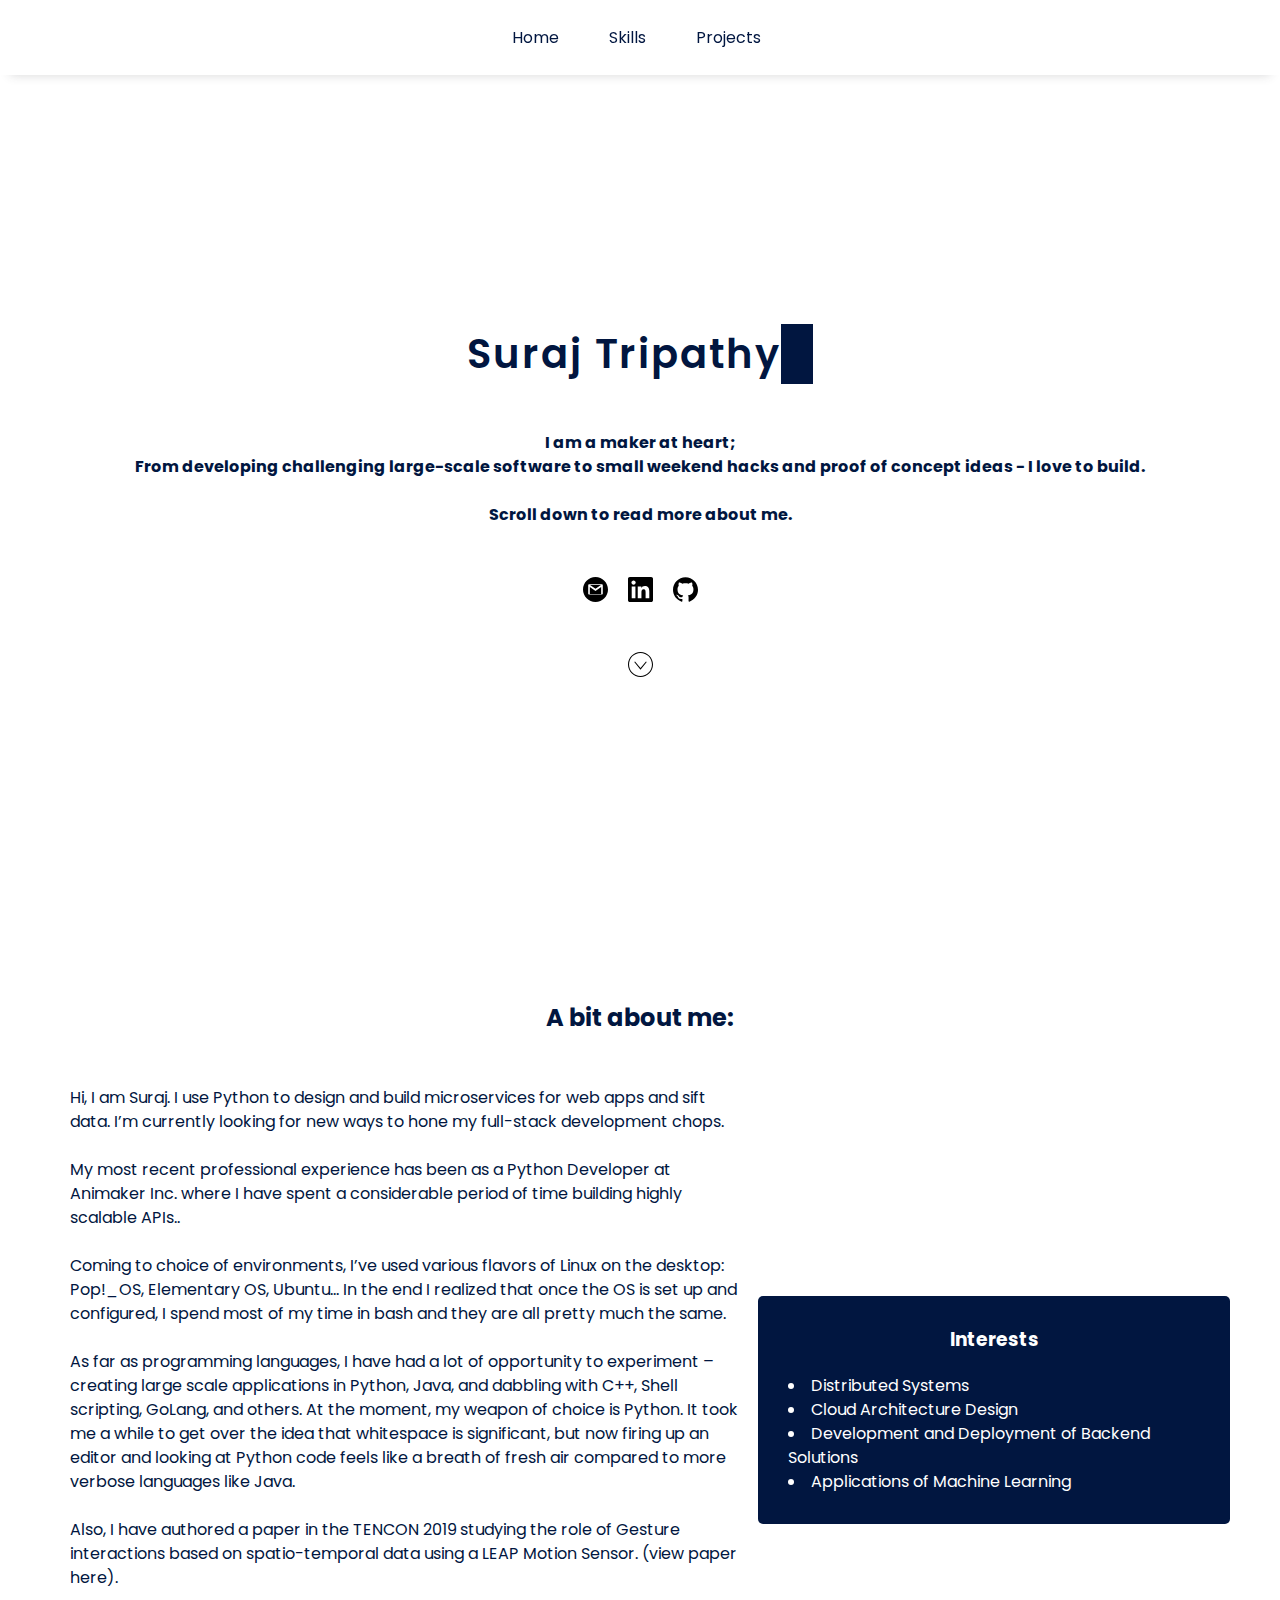
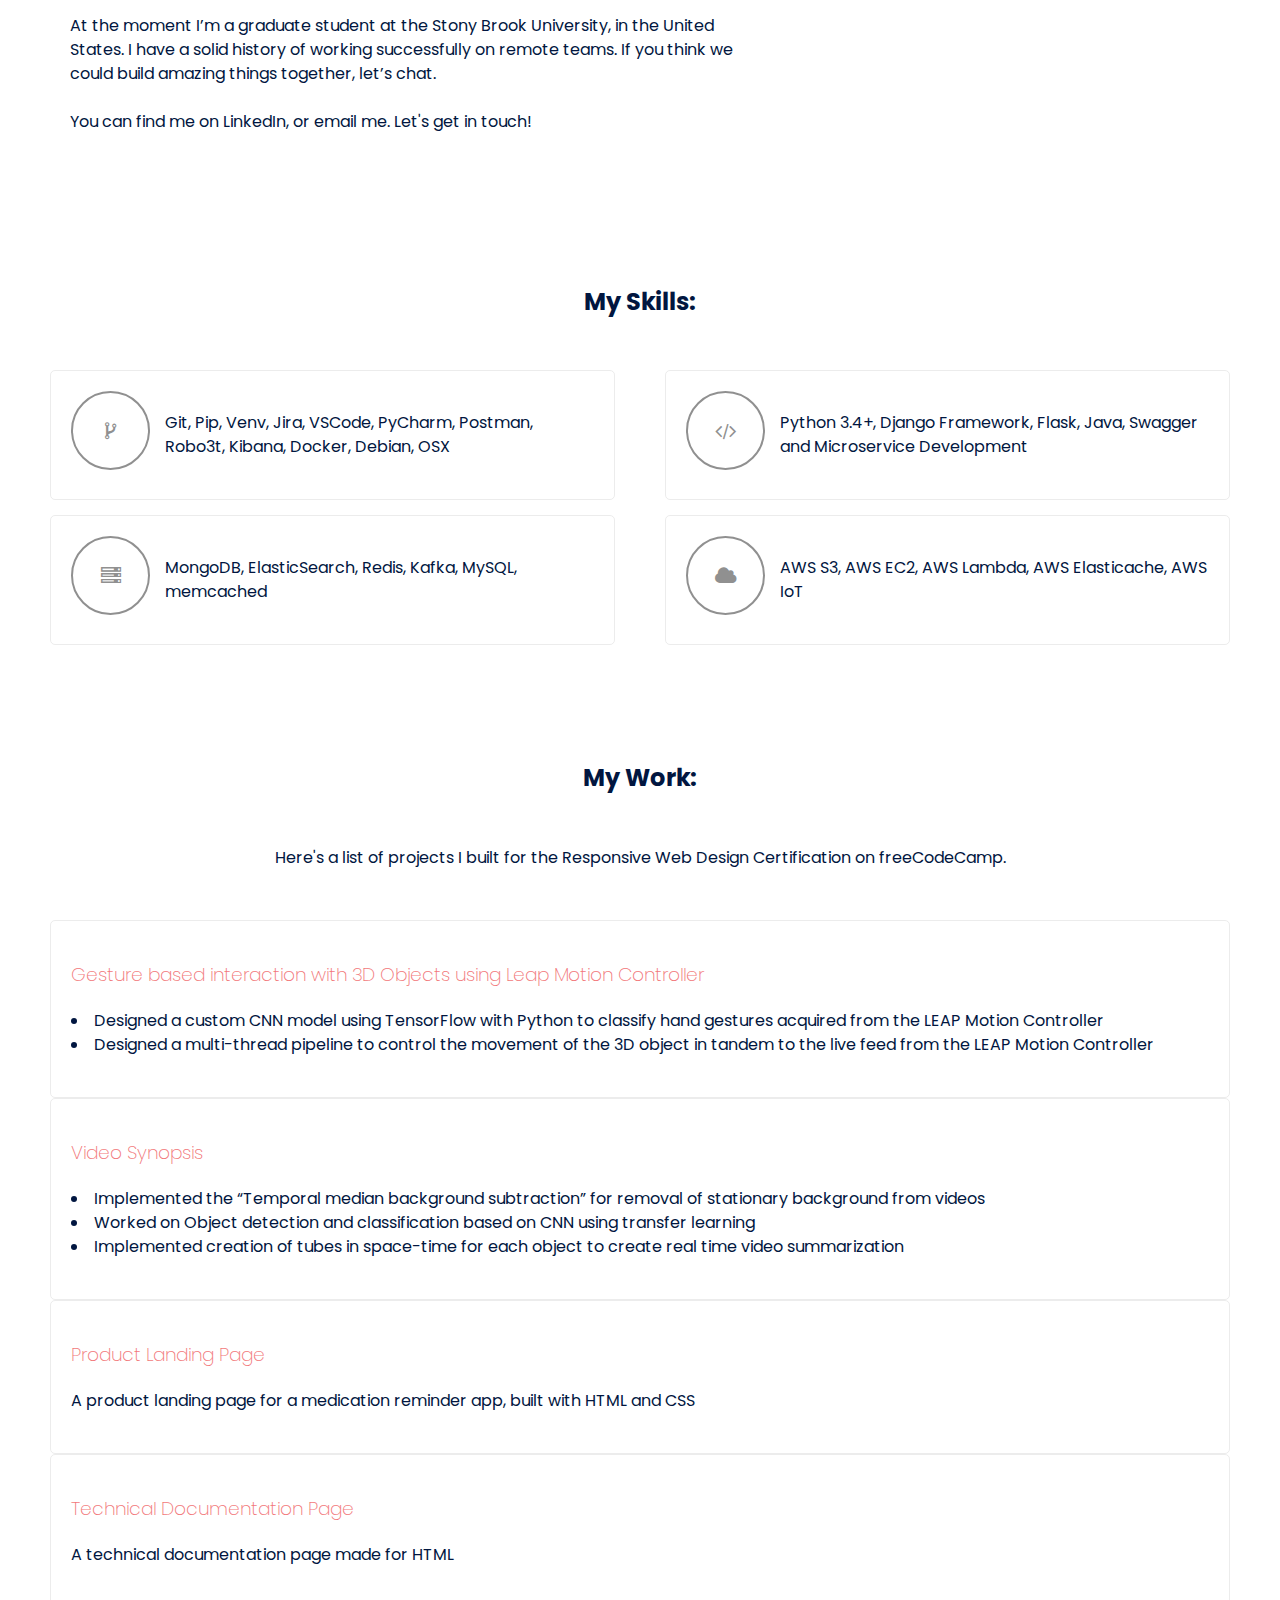
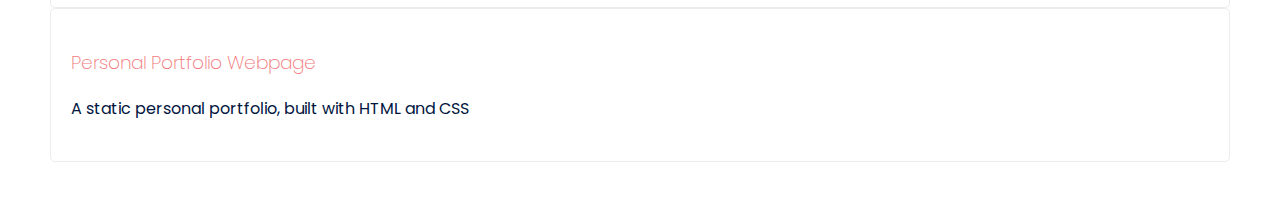
==== index.html @ 7f8b27ee "added content" ====
<!DOCTYPE html>
<html lang="en">
  
<head>
  <link rel="stylesheet" type="text/css" href="style.css">
  <link href="https://fonts.googleapis.com/css2?family=Poppins:wght@400;600&display=swap" rel="stylesheet">
  <link href="https://maxcdn.bootstrapcdn.com/font-awesome/4.7.0/css/font-awesome.min.css" rel="stylesheet" />
  <meta name="viewport" content="width=device-width, initial-scale=1">
  <meta name="description" content="A personal portfolio webpage created by Suraj Tripathy">
  <title>Suraj Tripathy</title>
</head>

<body>

<nav id="navbar" class="nav">
    <li>
      <a href="#welcome-section">
        <span class="code">&lt;</span>
        Home
        <span class="code">&#47;&gt;</span>
      </a>
    </li>
    <li>
      <a href="#skills">
        <span class="code">&lt;</span>
        Skills
        <span class="code">&#47;&gt;</span>
      </a>
    </li>
    <li>
      <a href="#projects">
        <span class="code">&lt;</span>
        Projects
        <span class="code">&#47;&gt;</span>
      </a>
    </li>

</nav>

<section id="welcome-section">
  <div>
    <div class="typewriter">
      <h1><a href="#">Suraj Tripathy</a></h1>
    </div>
    <div style="text-align: center;">
      <h4>I am a maker at heart;</h4> 
      <h4>From developing challenging large-scale software to small weekend hacks and proof of concept ideas - I love to build.</h4>
      <br>
      <h4>Scroll down to read more about me.</h4>
    </div>
    <div class="contact-links">
      <a href="mailto:​suraj.tripathy007@gmail.com" target="_blank" class="contact-details">
        <img src="images/iconmonstr-gmail-4.svg" alt="linkedin logo" class="contact-icon">
      </a>
      <a href="https://www.linkedin.com/in/suraj-tripathy/" target="_blank" class="contact-details">
        <img src="images/linkedin.svg" alt="linkedin logo" class="contact-icon">
      </a>
      <a href="https://github.com/surajtripathy" target="_blank" class="contact-details">
        <img src="images/github.svg" alt="github logo" class="contact-icon">
      </a>
    </div>
    <div class="contact-links"> 
      <a href="#about">
        <img src="images/iconmonstr-angel-down-circle-thin.svg" alt="github logo" class="contact-icon">
      </a>
    </div>
  </div>
</section>

<section id="about">
  <h2>A bit about me:</h2>
  <div id="about-container">
    <div id="my-story">
      <p>Hi, I am Suraj. I use Python to design and build microservices for web apps and sift data. I’m currently looking for new ways to hone my full-stack development chops.</p>
      <br>
      <p>My most recent professional experience has been as a Python Developer at Animaker Inc. where I have spent a considerable period of time building highly scalable APIs..</p>
      <br>
      <p>Coming to choice of environments, I’ve used various flavors of Linux on the desktop: Pop!_OS, Elementary OS, Ubuntu… In the end I realized that once the OS is set up and configured, I spend most of my time in bash and they are all pretty much the same. </p>
      <br>
      <p>As far as programming languages, I have had a lot of opportunity to experiment – creating large scale applications in Python, Java, and dabbling with C++, Shell scripting, GoLang, and others. At the moment, my weapon of choice is Python. It took me a while to get over the idea that whitespace is significant, but now firing up an editor and looking at Python code feels like a breath of fresh air compared to more verbose languages like Java.</p>
      <br>
      <p>Also, I have authored a paper in the TENCON 2019 studying the role of Gesture interactions based on spatio-temporal data using a LEAP Motion Sensor. <a href=https://ieeexplore.ieee.org/document/8929637 onmouseover="this.style.textDecoration='underline';" 
        onmouseout="this.style.textDecoration='none';">(view paper here)</a>.</p>
      <br>
      <p>At the moment I’m a graduate student at the Stony Brook University, in the United States. I have a solid history of working successfully on remote teams. If you think we could build amazing things together, let’s chat.</p>
      <br>
      <p>You can find me on <a href="https://www.linkedin.com/in/suraj-tripathy/" onmouseover="this.style.textDecoration='underline';" 
        onmouseout="this.style.textDecoration='none';">LinkedIn</a>, or <a href="https://www.linkedin.com/in/suraj-tripathy/" onmouseover="this.style.textDecoration='underline';" 
        onmouseout="this.style.textDecoration='none';">email me</a>.

        Let's get in touch!</p>
    </div>
    <div id="interests-list">
      <h3>Interests</h3>
      <ul>
        <li>Distributed Systems</li>
        <li>Cloud Architecture Design</li>
        <li>Development and Deployment of Backend Solutions</li>
        <li>Applications of Machine Learning</li>
      </ul>
    </div>
  </div>
</section>

<section id="skills">
  <h2>My Skills:</h2>
  <div>
    <div class="projects-grid">
      <div class="skill_card">
        <div class="sosial-links">
          <a href="#fakelink"><i class="fa fa-code-fork"></i></a>
        </div>
        <div class="desc">
          <p>Git, Pip, Venv, Jira, VSCode, PyCharm, Postman, Robo3t, Kibana, Docker, Debian, OSX</p>
        </div>
      </div>
      <div class="skill_card">
        <div class="sosial-links">
          <a href="#fakelink"><i class="fa fa-code"></i></a>
        </div>
        <div class="desc">
          <p>Python 3.4+, Django Framework, Flask, Java, Swagger and Microservice Development</p>
        </div>
      </div>
    </div>
    <div class="projects-grid">
      <div class="skill_card">
        <div class="sosial-links">
          <a href="#fakelink"><i class="fa fa-server"></i></a>
        </div>
        <div class="desc">
          <p>MongoDB, ElasticSearch, Redis, Kafka, MySQL, memcached</p>
        </div>
      </div>
      <div class="skill_card">
        <div class="sosial-links">
          <a href="#fakelink"><i class="fa fa-cloud"></i></a>
        </div>
        <div class="desc">
          <p>AWS S3, AWS EC2, AWS Lambda, AWS Elasticache, AWS IoT</p>
        </div>
      </div>
    </div>
  </div>
</section>

<section id="projects">
  <h2>My Work:</h2>
  <p>Here's a list of projects I built for the Responsive Web Design Certification on freeCodeCamp.</p>

  <div>
    <div class="card">
      <div class="desc">
        <h3 class="project-tile">
          <a href="#fakelink">Gesture based interaction with 3D Objects using Leap Motion Controller</a>
        </h3>
        <ul>
          <li>Designed a custom CNN model using TensorFlow with Python to classify hand gestures acquired from the LEAP Motion Controller
          </li>
          <li>Designed a multi-thread pipeline to control the movement of the 3D object in tandem to the live feed from the LEAP Motion Controller
          </li>
        </ul>
      </div>
    </div>

    <div class="card">
      <div class="desc">
        <h3 class="project-tile">
          <a href="fakelink">Video Synopsis</a>
        </h3>
        <ul>
          <li>Implemented the “Temporal median background subtraction” for removal of stationary background from videos</li>
          <li>Worked on Object detection and classification based on CNN using transfer learning</li>
          <li>Implemented creation of tubes in space-time for each object to create real time video summarization</li>
        </ul>
      </div>
    </div>

    <div class="card">
      <div class="desc">
        <h3 class="project-tile">
          <a href="https://github.com/sfoteini/responsive-web-design-freeCodeCamp/tree/master/product-landing-page">Product Landing Page</a>
        </h3>
        <p>A product landing page for a medication reminder app, built with HTML and CSS</p>
      </div>
    </div>

    <div class="card">
      <div class="desc">
        <h3 class="project-tile">
          <a href="https://github.com/sfoteini/responsive-web-design-freeCodeCamp/tree/master/technical-documentation-page">Technical Documentation Page</a>
        </h3>
        <p>A technical documentation page made for HTML</p>
      </div>
    </div>

    <div class="card">
      <div class="desc">
        <h3 class="project-tile">
          <a href="https://github.com/sfoteini/responsive-web-design-freeCodeCamp/tree/master/personal-portfolio">Personal Portfolio Webpage</a>
        </h3>
        <p>A static personal portfolio, built with HTML and CSS</p>
      </div>
    </div>

  </div>

</section>
</body>
</html>
---- style.css ----
* {
  margin: 0;
  padding: 0;
}

html {
  box-sizing: border-box;
  font-size: 10px;
}

body {
  font-size: 1.6rem;
  line-height: 1.5;
  font-family: Poppins;
  color: #011640;
  overflow-x: hidden;
}

h1 {
  font-size: 7rem;
  font-weight: 600;
  margin: 8rem 0 2rem 0;
}

@media (max-width: 650px){
  h1 {
    font-size: 5rem;
  }
}

h2 {
  margin-bottom: 5rem;
}

li {
  list-style: none;
}

a {
  color: #011640;
  text-decoration: none;
}

img {
  max-width: 100%;
  height: auto;
  display: block;
}

/* Navigation */

.nav {
  display: flex;
  justify-content: center;
  align-items: center;
  position: fixed;
  top: 0;
  width: 100%;
  min-height: 75px;
  background-color: #fff;
  box-shadow: 0 1rem 1rem -1rem rgba(55, 56, 58, 0.2);
  z-index: 10;
}

nav > ul {
  display: flex;
  flex-direction: row;
  justify-content: space-around;
}

nav li {
  padding: 0px 0.8rem;
}

nav .code {
  color: white;
  transition: color 0.3s ease-out;
}

nav a:hover .code {
  color: #F2797B;
}

/* Welcome section */

#welcome-section {
  margin: 0;
  display: flex;
  flex-direction: row;
  justify-content: space-around;
  align-items: center;
  height: 100vh;
}

@media (max-width: 1000px) {
  #welcome-section {
    text-align: center;
    margin-top: 10rem;
    display: flex;
    flex-direction: column;
    justify-content: center;
    align-items: center;
  }
}

.welcome-img  {
  margin-top: 8rem;
  width: 580px;
  height: auto;
}

#mobile-only {
  display: none;
}

@media (max-width: 850px){
  #desktop-only {
    display: none;
  }
  
  #mobile-only {
    display: initial;
    width: 450px;
    height: auto;
  }
}

#subheading {
  font-size: 5rem;
  font-weight: 600;
  margin: 2rem 0;
}

#subheading span {
  color: #F2797B;
}

@media (max-width: 650px){
  #subheading {
    font-size: 4rem;
  }
}

/* About section */

#about {
  padding: 10rem 5rem 5rem 5rem;
}

#about h2 {
  text-align: center;
}

#about-container {
  display: flex;
  flex-direction: row;
  justify-content: space-around;
  align-items: center;
}

@media (max-width: 850px) {
  #about-container {
    width: 100%;
    display: flex;
    flex-direction: column;
    align-items: center;
    text-align: center;
  }
}

#my-story {
  width: 60%;
  padding: 0 2rem;
}

#interests-list {
  background-color: #011640;
  color: #fff;
  padding: 3rem;
  border-radius: 5px;
}

@media (max-width: 850px) {
  #my-story {
    width: 100%;
    margin-bottom: 5rem;
  }
  
  #interests-list {
    margin: auto;
  }
}

#interests-list > h3 {
  text-align: center;
  padding-bottom: 2rem;
}

/* Projects section */

#projects {
  padding: 10rem 5rem 5rem 5rem;
  text-align: center;
}

#projects > p {
  margin-bottom: 5rem;
}

.projects-grid {
  display: grid;
  grid-template-columns: repeat(auto-fit, minmax(350px, 1fr));
  grid-gap: 5rem;
  margin: 1.5rem auto;
}

@media (max-width: 400px) {
  .projects-grid {
    grid-template-columns: 1fr;
    margin: 0 auto;
  }
}

#skills {
  padding: 10rem 5rem 0rem 5rem;
  text-align: center;
}

#skills > p {
  margin-bottom: 5rem;
}

.skills-grid {
  display: grid;
  grid-template-columns: repeat(auto-fit, minmax(350px, 1fr));
  grid-gap: 5rem;
  margin: 1.5rem auto;
}

@media (max-width: 400px) {
  .skills-grid {
    grid-template-columns: 1fr;
    margin: 0 auto;
  }
}


.card {
  position: relative;
  padding-bottom: 2rem;
  border: 1px solid rgba(217, 217, 217, 0.5);
  border-radius: 5px;
}

.card:hover {
  box-shadow: 0 0 2rem -0.7rem #D9D9D9;
  border: 1px solid #D9D9D9;
}

.skill_card {
  position: relative;
  padding-top: 2rem;
  padding-bottom: 2rem;
  padding-left: 2rem;
  border: 1px solid rgba(217, 217, 217, 0.5);
  border-radius: 5px;
}

.skill_card:hover {
  box-shadow: 0 0 2rem -0.7rem #D9D9D9;
  border: 1px solid #D9D9D9;
}

.desc {
  padding: 2rem;
  text-align: left;
}

.project-tile {
  margin: 2rem 0 2rem 0;
}

.project-tile > a {
  color: #F2797B;
  font-weight: 200;
}

/* Contact section */

#contact {
  margin-top: 3rem;
  padding: 10rem 5rem;
  text-align: center;
  background-color: #011640;
  color: #fff;
}

.contact-icon {
  width: 2.5rem;
  padding: 0;
  
}

.contact-links {
  display: flex;
  justify-content: center;
  width: 100%;
  margin-top: 4rem;
  flex-wrap: wrap;
}

.contact-details {
  display: flex;
  flex-direction: row;
  align-items: center;
  justify-content: center;
  color: #011640;
  padding: 1rem;
}


.contact-details:hover .contact-icon {
  filter: invert(83%) sepia(39%) saturate(6798%) hue-rotate(308deg) brightness(92%) contrast(107%);
}

.contact-details:hover {
  color: #F2797B;
}

/* Footer */

footer {
  text-align: center;
  padding: 2rem 0;
  background-color: #011640;
  color: #fff;
}

.heart::before {
  content: '\2665';
  color: #F2797B;
  font-size: 1.6rem;
}

footer .code {
  color: #F2797B;
}

/* Text Selection Color */


::-moz-selection { /* Code for Firefox */
  color: #fff;
  background: #02A1A3;
}

::selection {
  color: #fff;
  background: #02A1A3;
}

/* Name Typewriter Animation */

.typewriter {
  display: block;
  width: max-content;
  text-align: center;
  align-items: center;
  margin: auto;
  padding: 20px 0;
}

.typewriter h1 {
  display: inline-block;
  overflow: hidden;
  letter-spacing: 2px;
  white-space: nowrap;
  font-size: 2.5em;
  border-right: 0.8em solid;
  box-sizing: border-box;
  animation: typing 2s steps(16, end), blink 1s step-end infinite;
}

.typewriter h1 a {
  text-decoration: none;
}

@keyframes typing {
  from {
      width: 0%;
  }
  to {
      width: 100%;
  }
}

@keyframes blink {
  from, to {
      border-color: rgba(0, 0, 0, 0.596);
  }
  50% {
      border-color: transparent;
  }
}

.sosial-links a{
  text-align:center;
	float: left;
	width: 75px;
	height: 75px;
	border: 2px solid #909090;
	border-radius: 100%;
	margin-right: 15px; /*space between*/
    display: flex;
    align-items: flex-start;
    transition: all 0.4s;
    -webkit-transition: all 0.4s;
} 
.sosial-links a i{
	font-size: 20px;
    align-self:center;
	color: #909090;
    transition: all 0.4s;
    -webkit-transition: all 0.4s;
    margin: 0 auto;
}
.sosial-links a i::before{
  display:inline-block;
  text-decoration:none;
}
.sosial-links a:hover{
  background: rgba(0,0,0,0.2);
}
.sosial-links a:hover i{
  color:#3498db;
}

ul >li {
  display: list-item;          /* This has to be "list-item"                                               */
  list-style-type: disc;       /* See https://developer.mozilla.org/en-US/docs/Web/CSS/list-style-type     */
  list-style-position: inside; /* See https://developer.mozilla.org/en-US/docs/Web/CSS/list-style-position */
}
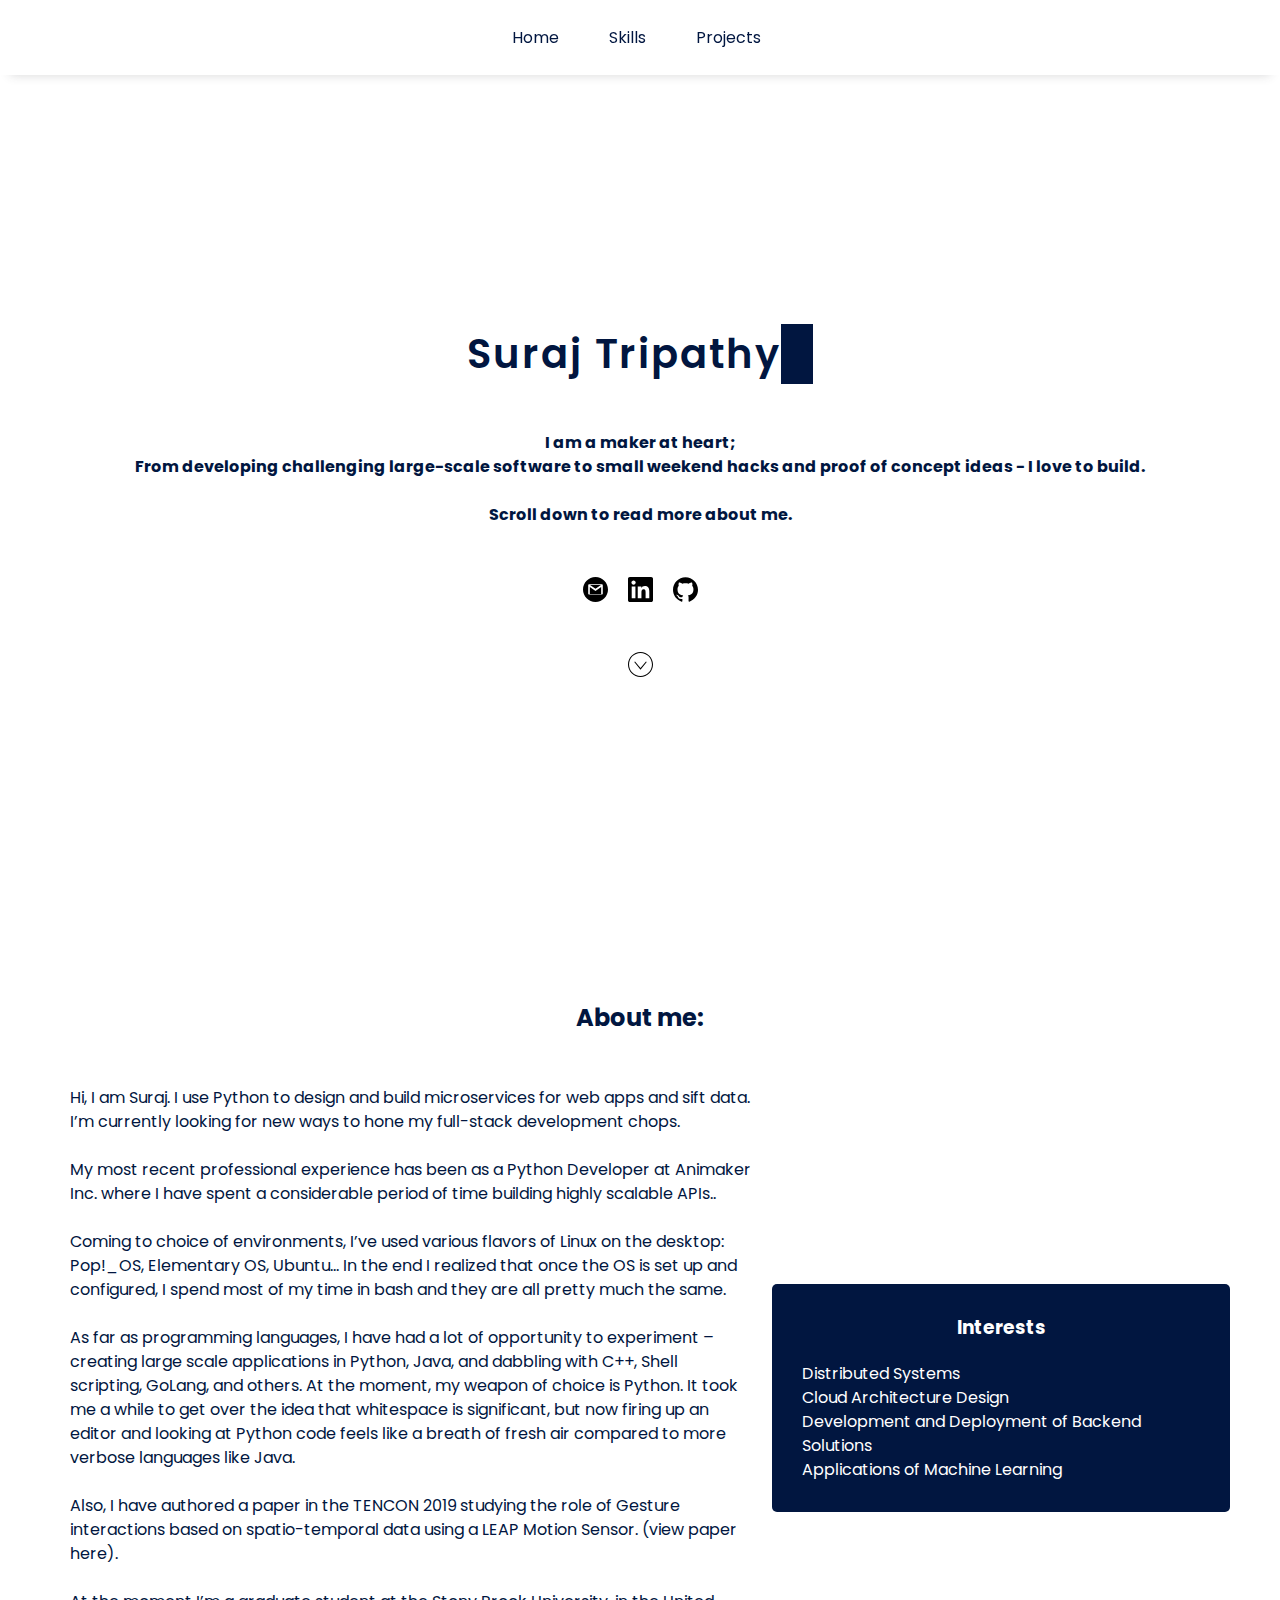
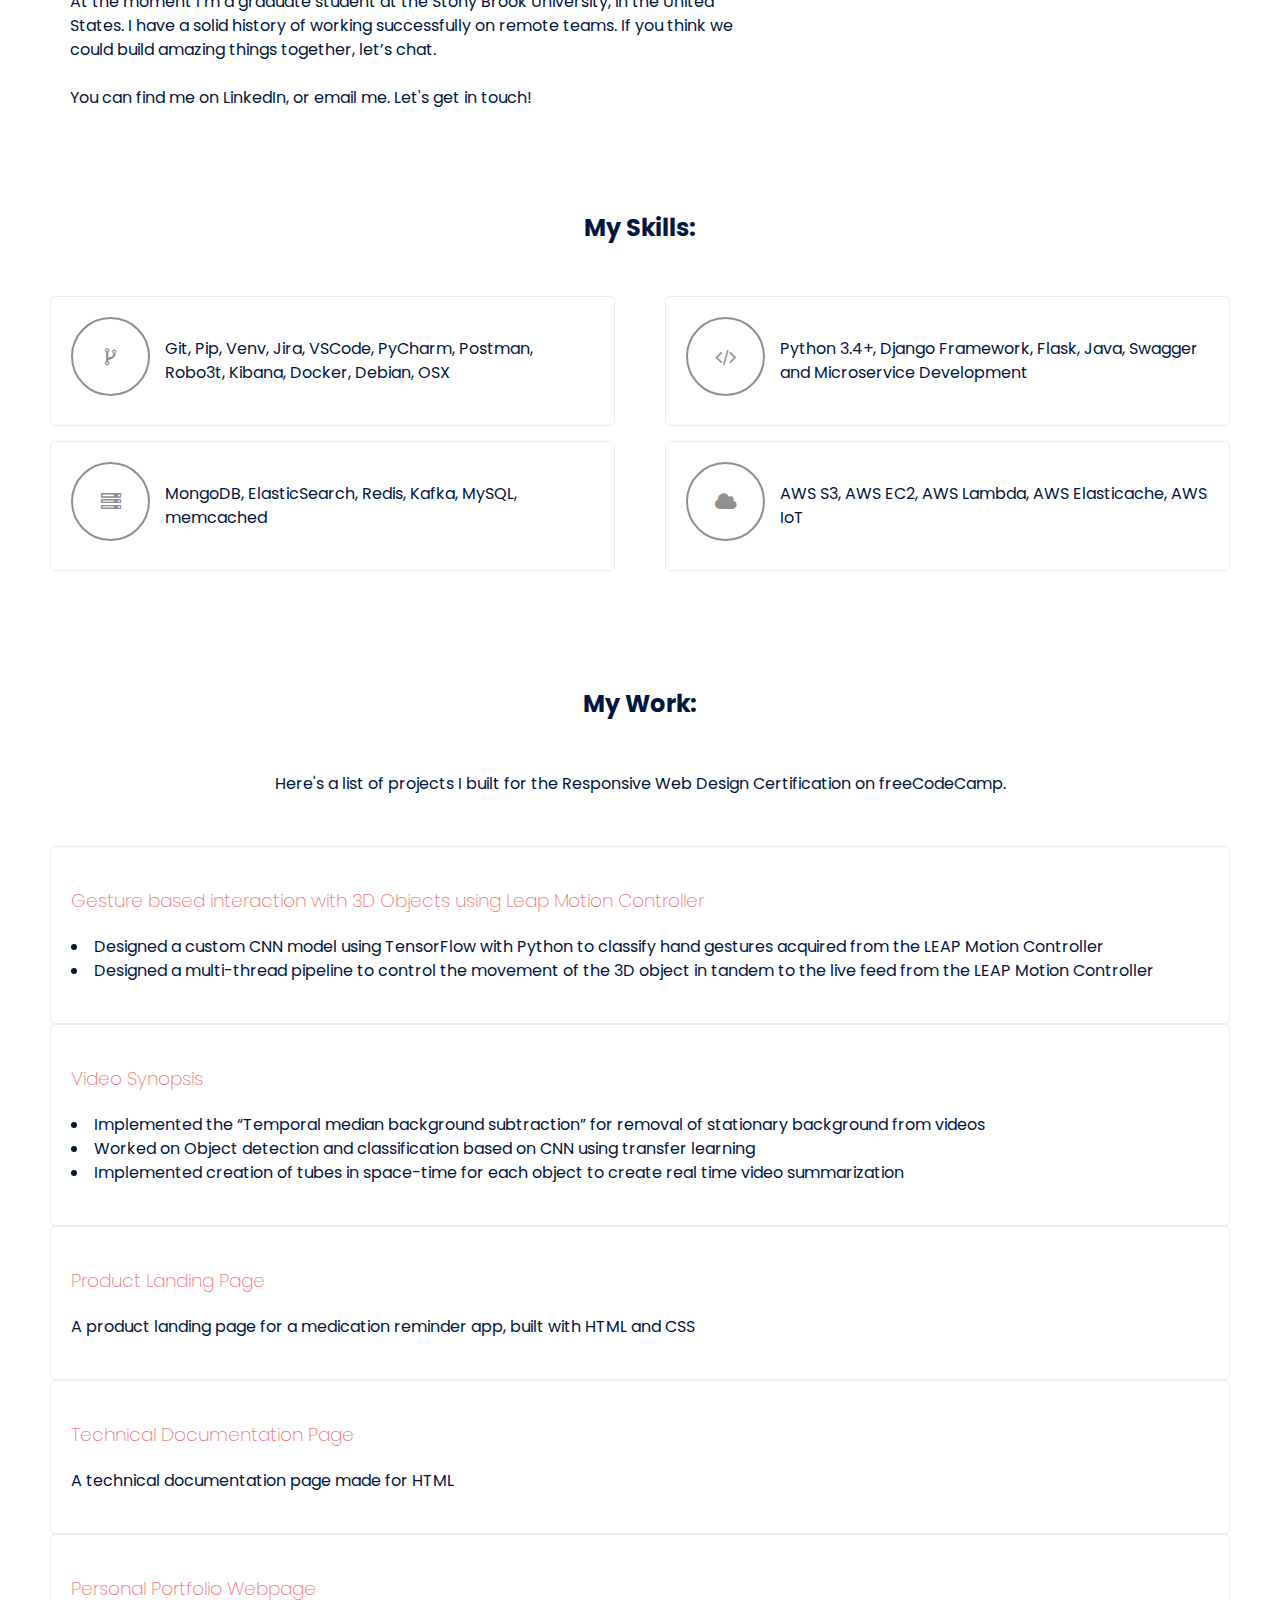
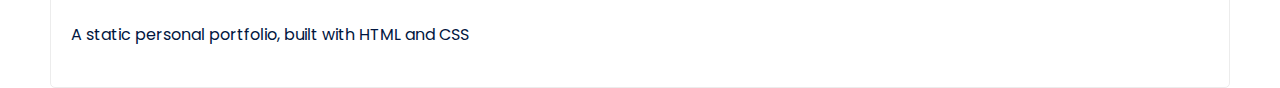
==== commit 2f44c5cd: "added content" ====
--- a/index.html
+++ b/index.html
@@ -68,7 +68,7 @@
 </section>
 
 <section id="about">
-  <h2>A bit about me:</h2>
+  <h2>About me:</h2>
   <div id="about-container">
     <div id="my-story">
       <p>Hi, I am Suraj. I use Python to design and build microservices for web apps and sift data. I’m currently looking for new ways to hone my full-stack development chops.</p>
@@ -92,12 +92,10 @@
     </div>
     <div id="interests-list">
       <h3>Interests</h3>
-      <ul>
         <li>Distributed Systems</li>
         <li>Cloud Architecture Design</li>
         <li>Development and Deployment of Backend Solutions</li>
         <li>Applications of Machine Learning</li>
-      </ul>
     </div>
   </div>
 </section>
@@ -179,7 +177,7 @@
     <div class="card">
       <div class="desc">
         <h3 class="project-tile">
-          <a href="https://github.com/sfoteini/responsive-web-design-freeCodeCamp/tree/master/product-landing-page">Product Landing Page</a>
+          <a href="fakelink">Product Landing Page</a>
         </h3>
         <p>A product landing page for a medication reminder app, built with HTML and CSS</p>
       </div>
@@ -188,7 +186,7 @@
     <div class="card">
       <div class="desc">
         <h3 class="project-tile">
-          <a href="https://github.com/sfoteini/responsive-web-design-freeCodeCamp/tree/master/technical-documentation-page">Technical Documentation Page</a>
+          <a href="fakelink">Technical Documentation Page</a>
         </h3>
         <p>A technical documentation page made for HTML</p>
       </div>
@@ -197,14 +195,12 @@
     <div class="card">
       <div class="desc">
         <h3 class="project-tile">
-          <a href="https://github.com/sfoteini/responsive-web-design-freeCodeCamp/tree/master/personal-portfolio">Personal Portfolio Webpage</a>
+          <a href="fakelink">Personal Portfolio Webpage</a>
         </h3>
         <p>A static personal portfolio, built with HTML and CSS</p>
       </div>
     </div>
-
-  </div>
-
+  </div>
 </section>
 </body>
 </html>--- a/style.css
+++ b/style.css
@@ -144,7 +144,7 @@
 /* About section */
 
 #about {
-  padding: 10rem 5rem 5rem 5rem;
+  padding: 10rem 5rem 0rem 5rem;
 }
 
 #about h2 {
@@ -199,7 +199,7 @@
 /* Projects section */
 
 #projects {
-  padding: 10rem 5rem 5rem 5rem;
+  padding: 10rem 5rem 0rem 5rem;
   text-align: center;
 }
 
@@ -436,7 +436,7 @@
 }
 
 ul >li {
-  display: list-item;          /* This has to be "list-item"                                               */
-  list-style-type: disc;       /* See https://developer.mozilla.org/en-US/docs/Web/CSS/list-style-type     */
-  list-style-position: inside; /* See https://developer.mozilla.org/en-US/docs/Web/CSS/list-style-position */
-}+  display: list-item;
+  list-style-type: disc;
+  list-style-position: inside;
+}
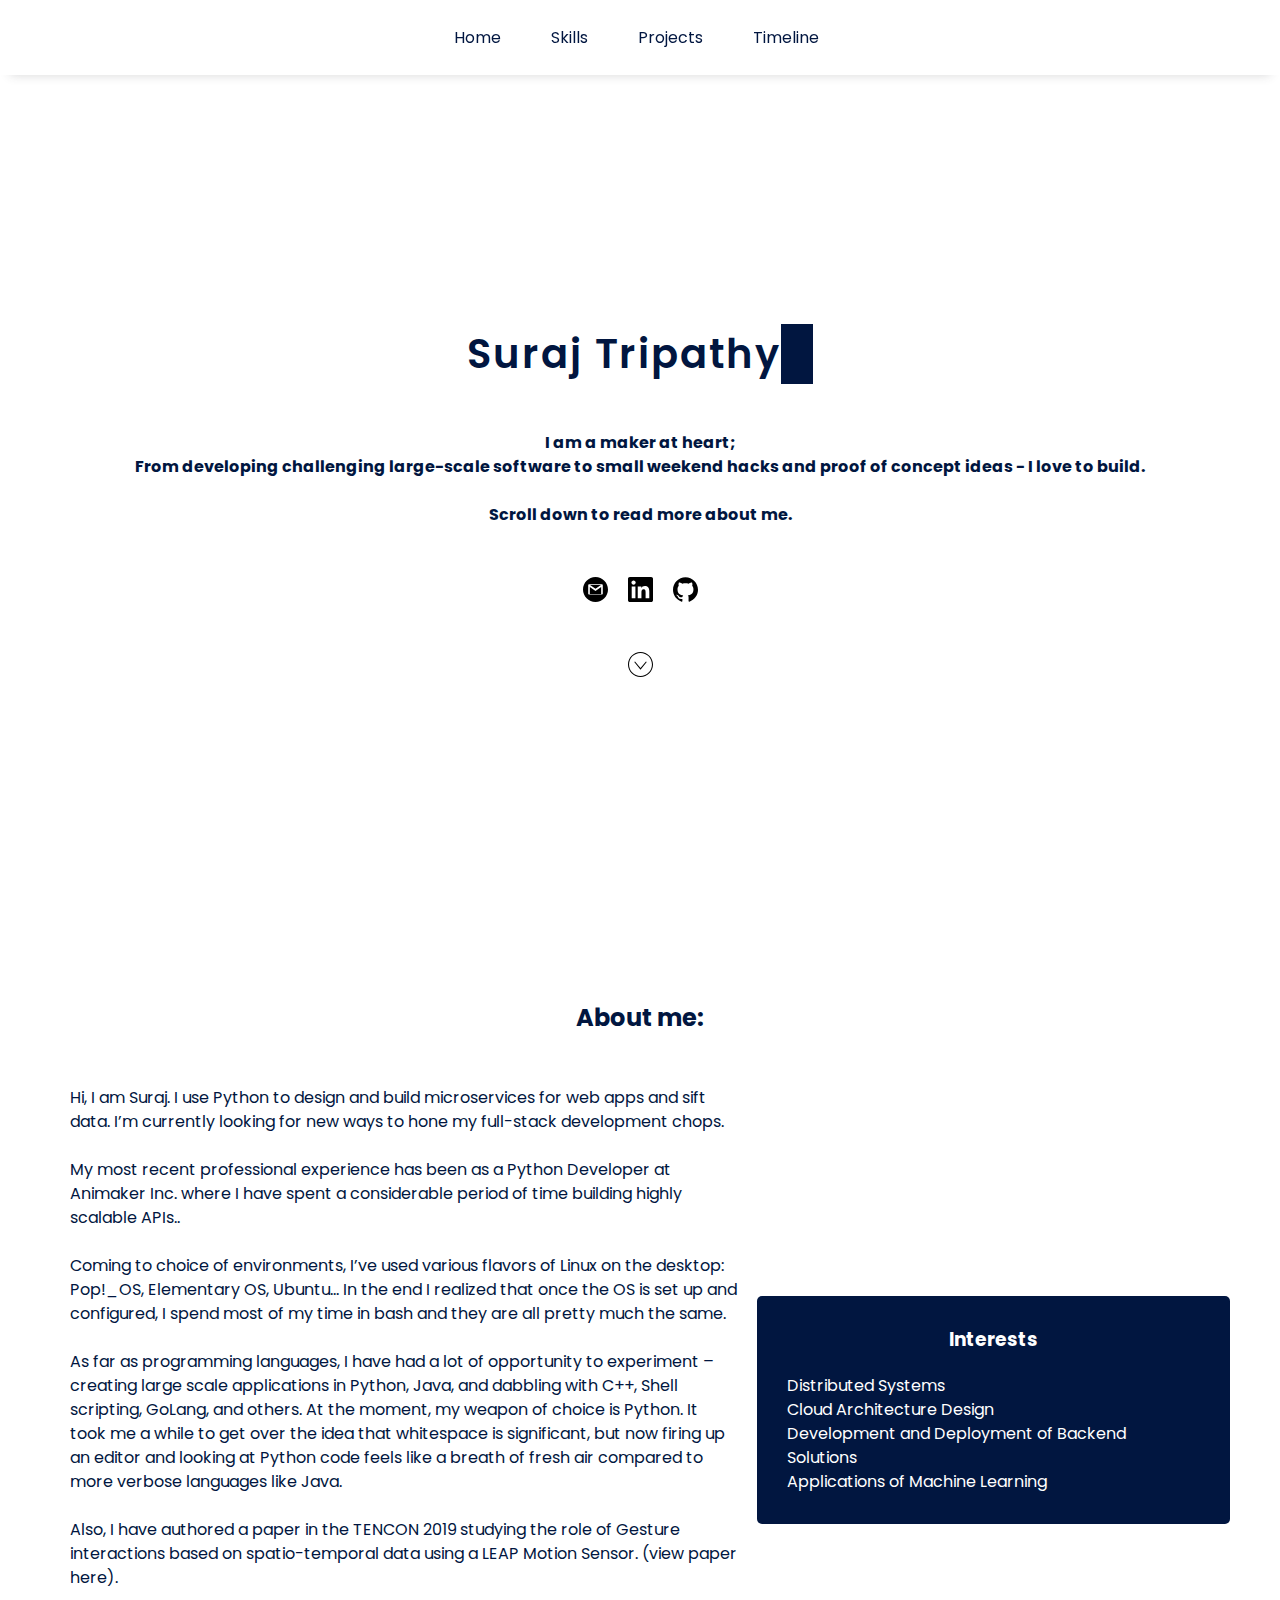
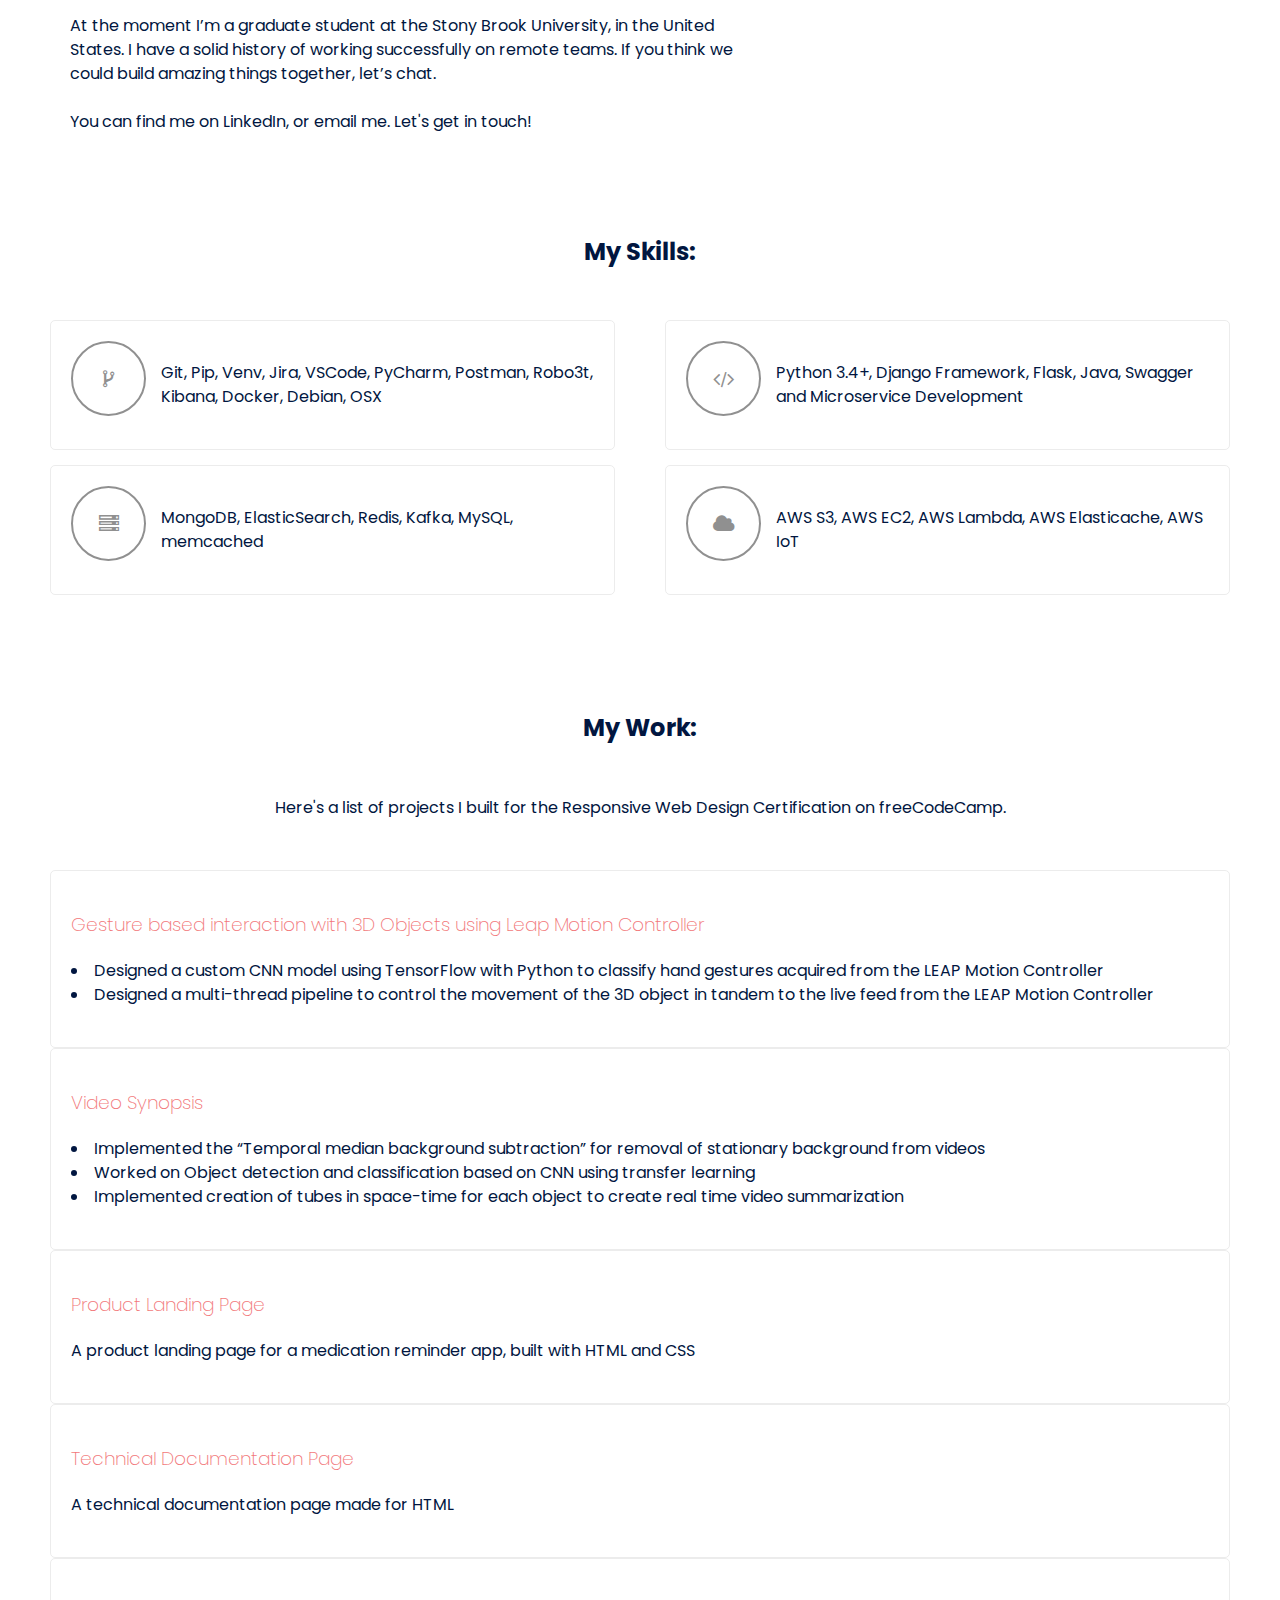
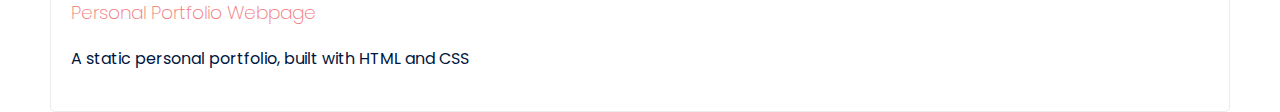
==== commit efeb73cc: "added timeline" ====
--- a/index.html
+++ b/index.html
@@ -34,7 +34,13 @@
         <span class="code">&#47;&gt;</span>
       </a>
     </li>
-
+    <li>
+      <a href="timeline.html#timeline">
+        <span class="code">&lt;</span>
+        Timeline
+        <span class="code">&#47;&gt;</span>
+      </a>
+    </li>
 </nav>
 
 <section id="welcome-section">
@@ -202,5 +208,9 @@
     </div>
   </div>
 </section>
+
+
+
+
 </body>
 </html>--- a/style.css
+++ b/style.css
@@ -440,3 +440,132 @@
   list-style-type: disc;
   list-style-position: inside;
 }
+
+
+ * {
+  box-sizing: border-box;
+}
+
+ .timeline {
+  position: relative;
+  max-width: 1200px;
+  margin: 0 auto;
+}
+
+/* The actual timeline (the vertical ruler) */
+.timeline::after {
+  content: '';
+  position: absolute;
+  width: 6px;
+  background-color: #909090;
+  top: 0;
+  bottom: 0;
+  left: 50%;
+  margin-left: -3px;
+}
+
+/* Container around content */
+.container {
+  padding: 10px 50px;
+  position: relative;
+  background-color: inherit;
+  width: 50%;
+}
+
+/* The circles on the timeline */
+.container::after {
+  content: '';
+  position: absolute;
+  width: 25px;
+  height: 25px;
+  right: -17px;
+  background-color: #61D4E8;
+  border: 4px solid #2DA1E7;
+  top: 15px;
+  border-radius: 50%;
+  z-index: 1;
+}
+
+/* Place the container to the left */
+.left {
+  left: 0;
+}
+
+/* Place the container to the right */
+.right {
+  left: 50%;
+}
+
+/* Add arrows to the left container (pointing right) */
+.left::before {
+  content: " ";
+  height: 0;
+  position: absolute;
+  top: 22px;
+  width: 0;
+  z-index: 1;
+  right: 30px;
+  border: medium solid #909090;
+  border-width: 10px 0 10px 10px;
+  border-color: transparent transparent transparent #909090;
+}
+
+/* Add arrows to the right container (pointing left) */
+.right::before {
+  content: " ";
+  height: 0;
+  position: absolute;
+  top: 22px;
+  width: 0;
+  z-index: 1;
+  left: 30px;
+  border: medium solid #909090;
+  border-width: 10px 10px 10px 0;
+  border-color: transparent #909090 transparent transparent;
+}
+
+/* Fix the circle for containers on the right side */
+.right::after {
+  left: -16px;
+}
+
+/* The actual content */
+.content {
+  padding: 20px 30px;
+  background-color: #909090;
+  position: relative;
+  border-radius: 6px;
+}
+
+/* Media queries - Responsive timeline on screens less than 600px wide */
+@media screen and (max-width: 600px) {
+/* Place the timelime to the left */
+  .timeline::after {
+    left: 31px;
+  }
+
+/* Full-width containers */
+  .container {
+    width: 100%;
+    padding-left: 70px;
+    padding-right: 25px;
+  }
+
+/* Make sure that all arrows are pointing leftwards */
+  .container::before {
+    left: 60px;
+    border: medium solid #909090;
+    border-width: 10px 10px 10px 0;
+    border-color: transparent #909090 transparent transparent;
+  }
+
+/* Make sure all circles are at the same spot */
+  .left::after, .right::after {
+    left: 15px;
+  }
+
+/* Make all right containers behave like the left ones */
+  .right {
+    left: 0%;
+  }
+}
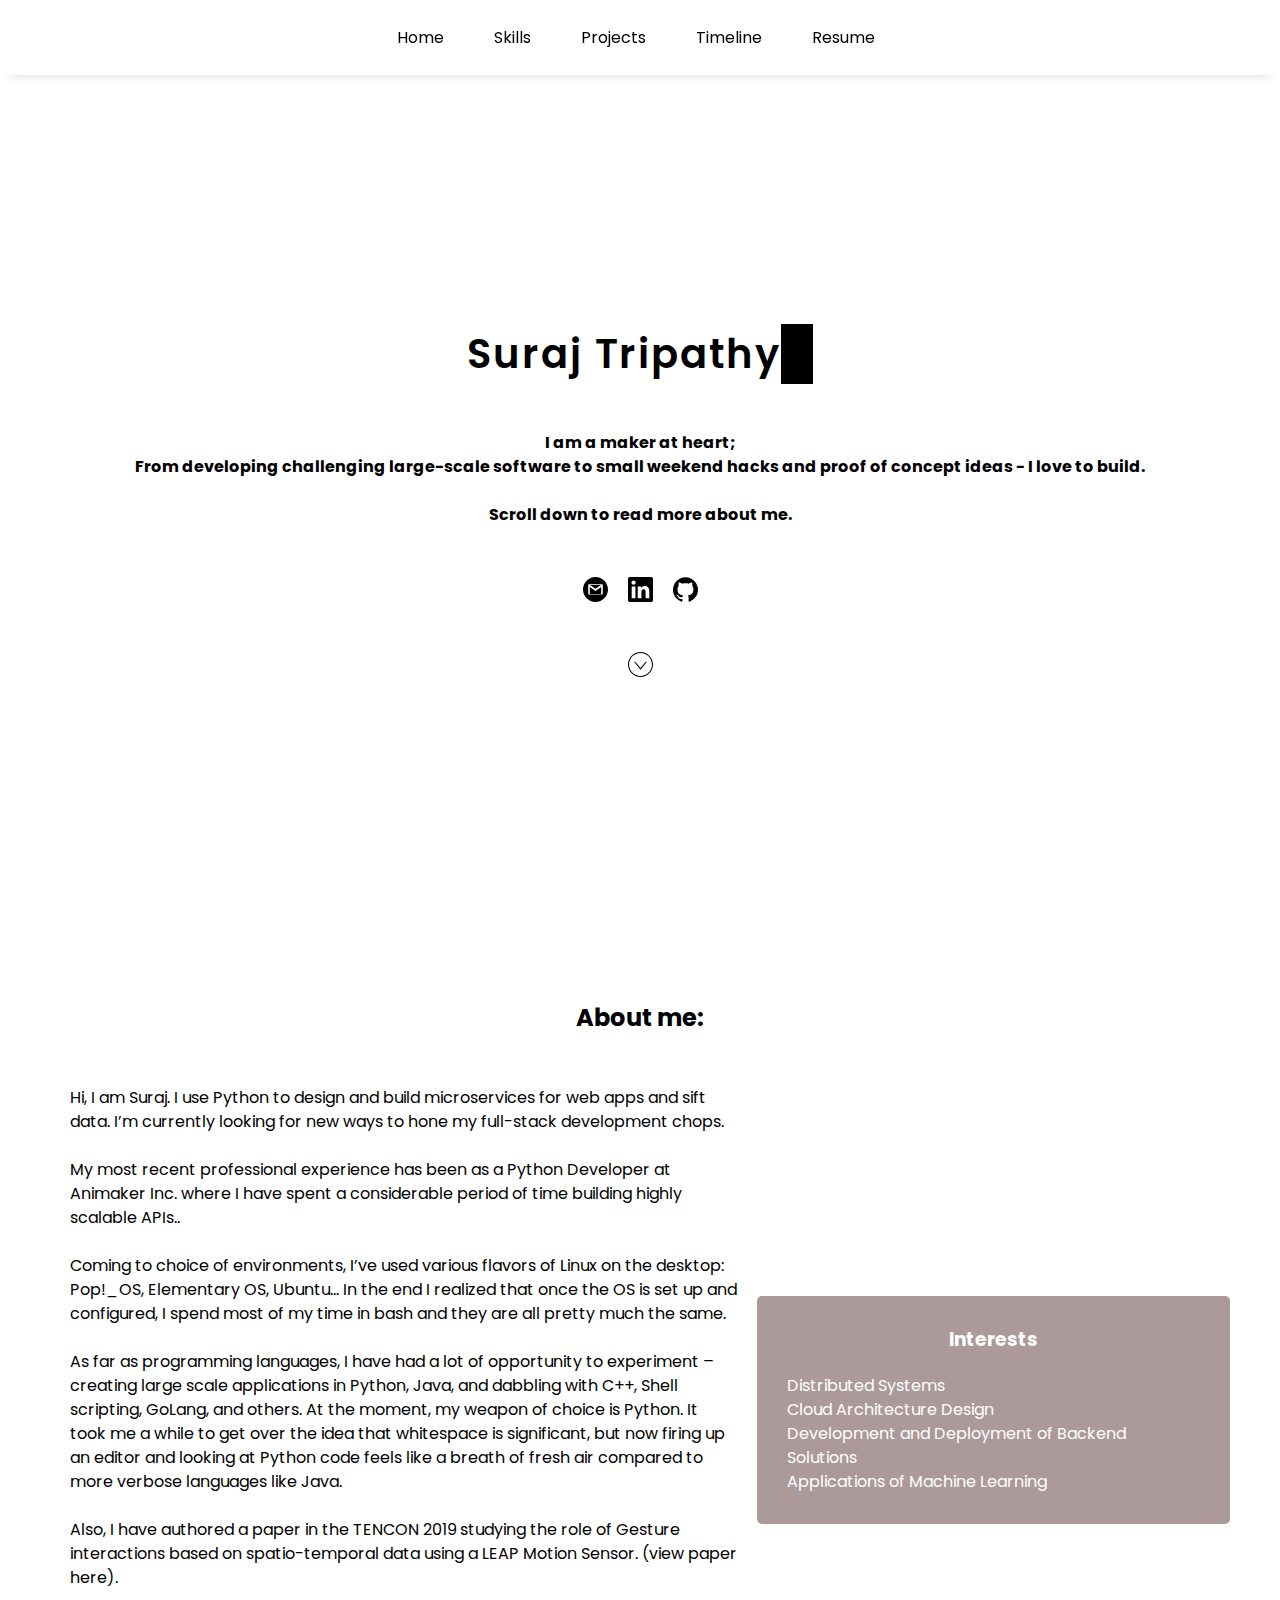
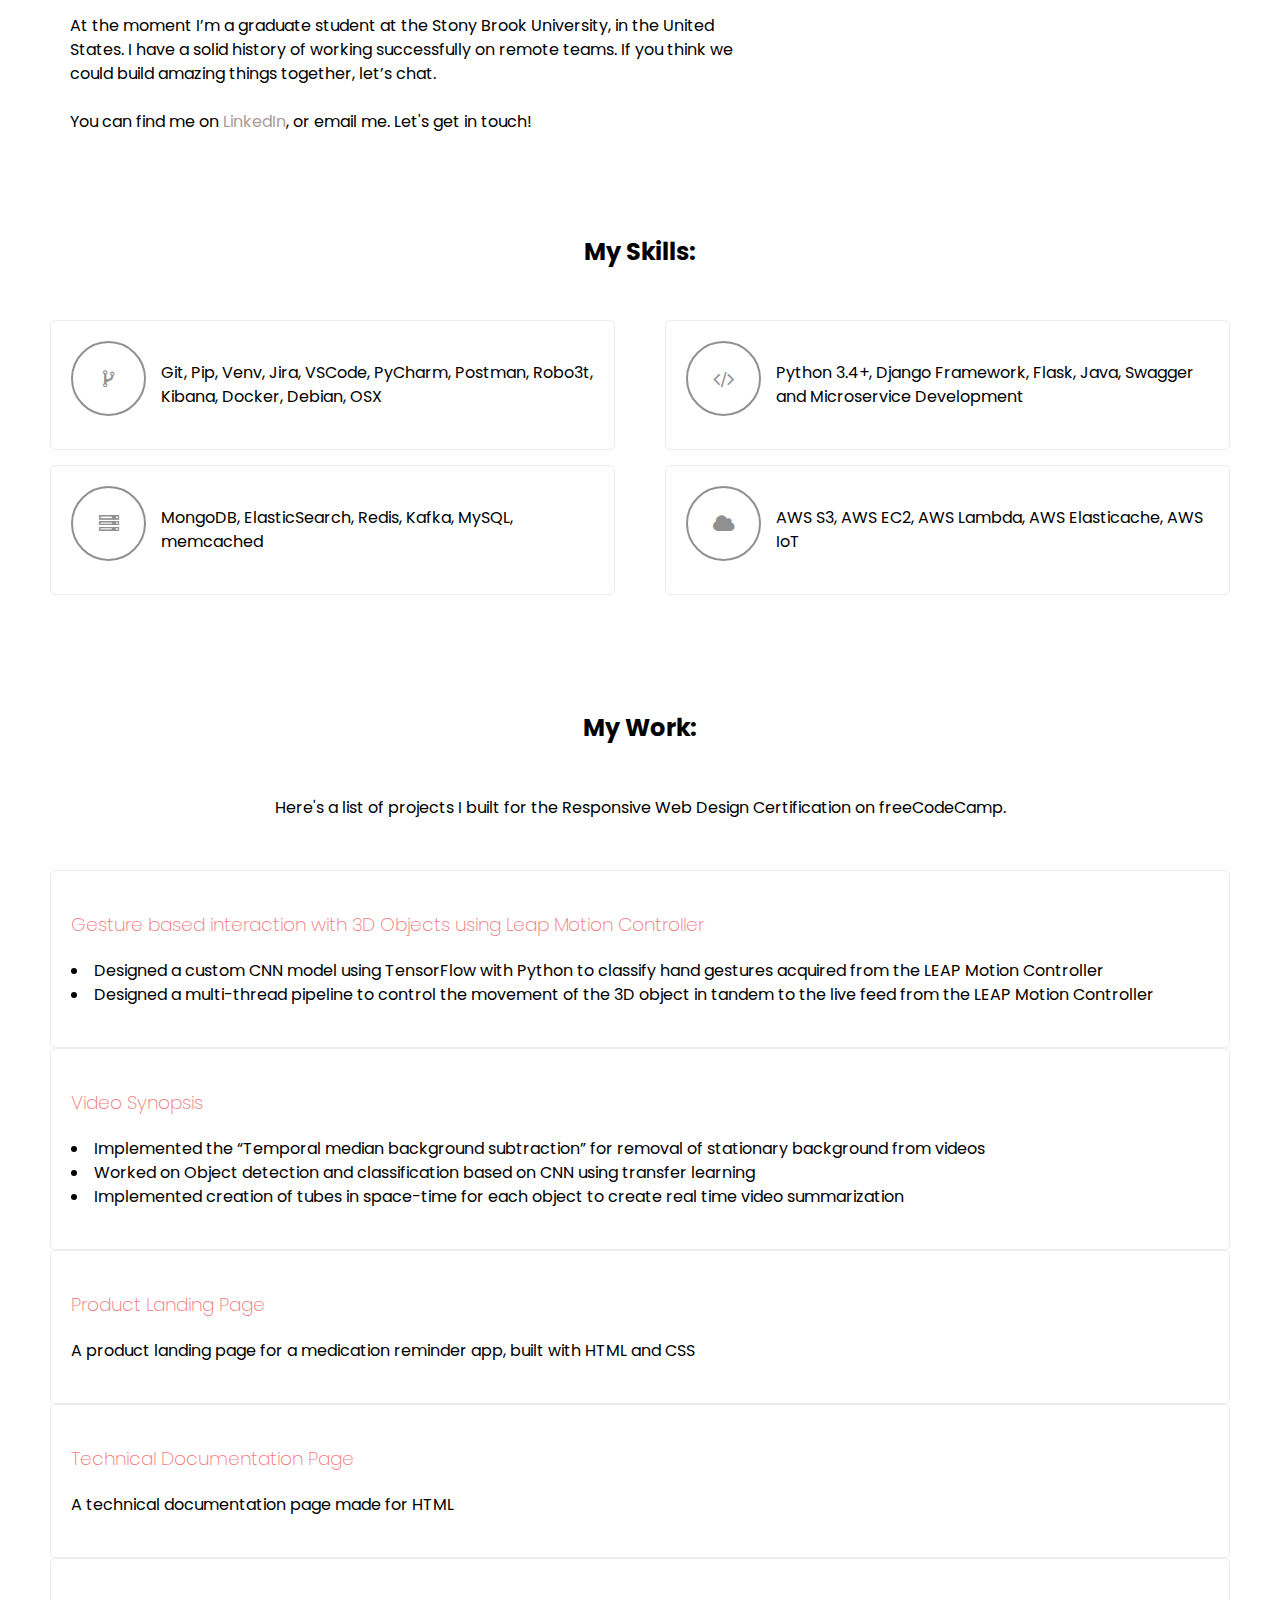
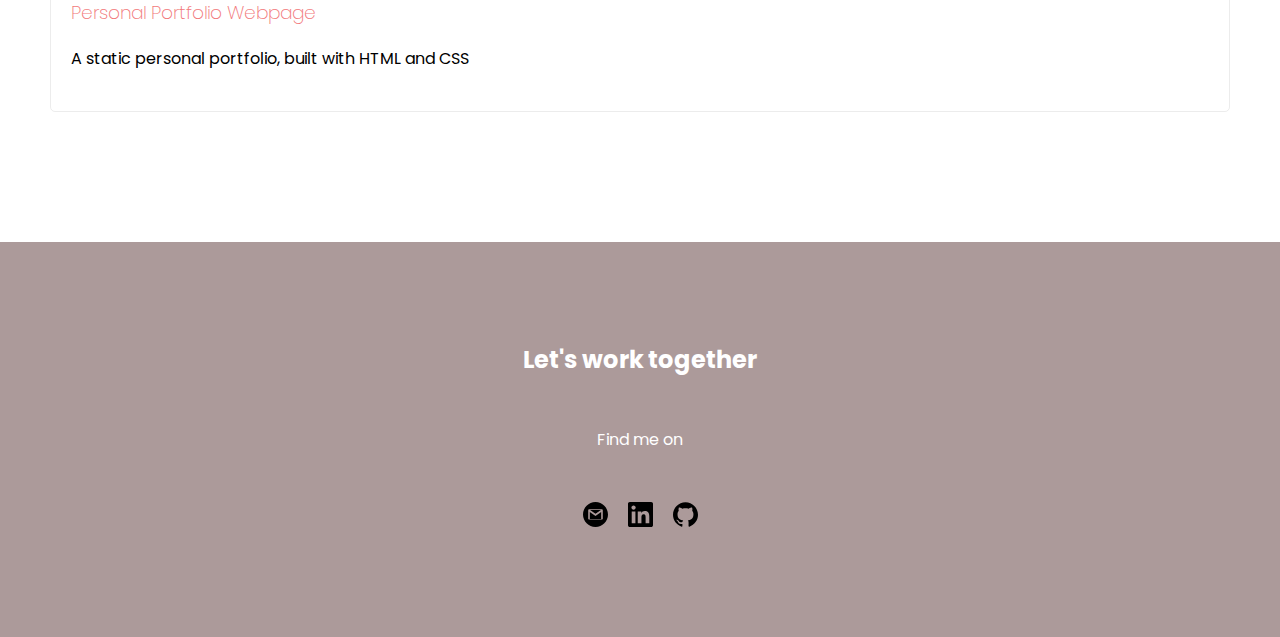
==== commit abd8ba33: "added timeline" ====
--- a/index.html
+++ b/index.html
@@ -41,6 +41,13 @@
         <span class="code">&#47;&gt;</span>
       </a>
     </li>
+    <li>
+      <a href="./Tripathy_Suraj_.pdf">
+        <span class="code">&lt;</span>
+        Resume
+        <span class="code">&#47;&gt;</span>
+      </a>
+    </li>
 </nav>
 
 <section id="welcome-section">
@@ -90,7 +97,7 @@
       <br>
       <p>At the moment I’m a graduate student at the Stony Brook University, in the United States. I have a solid history of working successfully on remote teams. If you think we could build amazing things together, let’s chat.</p>
       <br>
-      <p>You can find me on <a href="https://www.linkedin.com/in/suraj-tripathy/" onmouseover="this.style.textDecoration='underline';" 
+      <p>You can find me on <a style="color: #ac9a9a;" href="https://www.linkedin.com/in/suraj-tripathy/" onmouseover="this.style.textDecoration='underline';" 
         onmouseout="this.style.textDecoration='none';">LinkedIn</a>, or <a href="https://www.linkedin.com/in/suraj-tripathy/" onmouseover="this.style.textDecoration='underline';" 
         onmouseout="this.style.textDecoration='none';">email me</a>.
 
@@ -209,6 +216,21 @@
   </div>
 </section>
 
+<section id="contact">
+  <h2>Let's work together</h2>
+  <p>Find me on</p>
+  <div class="contact-links">
+    <a href="mailto:​suraj.tripathy007@gmail.com" target="_blank" class="contact-details">
+      <img src="images/iconmonstr-gmail-4.svg" alt="linkedin logo" class="contact-icon">
+    </a>
+    <a href="https://www.linkedin.com/in/suraj-tripathy/" target="_blank" class="contact-details">
+      <img src="images/linkedin.svg" alt="linkedin logo" class="contact-icon">
+    </a>
+    <a href="https://github.com/surajtripathy" target="_blank" class="contact-details">
+      <img src="images/github.svg" alt="github logo" class="contact-icon">
+    </a>
+  </div>
+</section>
 
 
 
--- a/style.css
+++ b/style.css
@@ -1,6 +1,7 @@
 * {
   margin: 0;
   padding: 0;
+  box-sizing: border-box;
 }
 
 html {
@@ -12,7 +13,7 @@
   font-size: 1.6rem;
   line-height: 1.5;
   font-family: Poppins;
-  color: #011640;
+  color: #000;
   overflow-x: hidden;
 }
 
@@ -37,7 +38,7 @@
 }
 
 a {
-  color: #011640;
+  color: #000;
   text-decoration: none;
 }
 
@@ -174,7 +175,7 @@
 }
 
 #interests-list {
-  background-color: #011640;
+  background-color: #ac9a9a;
   color: #fff;
   padding: 3rem;
   border-radius: 5px;
@@ -199,7 +200,7 @@
 /* Projects section */
 
 #projects {
-  padding: 10rem 5rem 0rem 5rem;
+  padding: 10rem 5rem 10rem 5rem;
   text-align: center;
 }
 
@@ -291,7 +292,7 @@
   margin-top: 3rem;
   padding: 10rem 5rem;
   text-align: center;
-  background-color: #011640;
+  background-color: #ac9a9a;
   color: #fff;
 }
 
@@ -314,7 +315,7 @@
   flex-direction: row;
   align-items: center;
   justify-content: center;
-  color: #011640;
+  color: #ac9a9a;
   padding: 1rem;
 }
 
@@ -332,7 +333,7 @@
 footer {
   text-align: center;
   padding: 2rem 0;
-  background-color: #011640;
+  background-color: #ac9a9a;
   color: #fff;
 }
 
@@ -442,14 +443,12 @@
 }
 
 
- * {
-  box-sizing: border-box;
-}
-
  .timeline {
   position: relative;
   max-width: 1200px;
   margin: 0 auto;
+  padding: 10rem 5rem 0rem 5rem;
+  color: #fff;
 }
 
 /* The actual timeline (the vertical ruler) */
@@ -468,7 +467,7 @@
 .container {
   padding: 10px 50px;
   position: relative;
-  background-color: inherit;
+  background-color: #fff;
   width: 50%;
 }
 
@@ -479,8 +478,8 @@
   width: 25px;
   height: 25px;
   right: -17px;
-  background-color: #61D4E8;
-  border: 4px solid #2DA1E7;
+  background-color: #909090;
+  border: 4px solid #ac9a9a;
   top: 15px;
   border-radius: 50%;
   z-index: 1;
@@ -532,7 +531,7 @@
 /* The actual content */
 .content {
   padding: 20px 30px;
-  background-color: #909090;
+  background-color: #ac9a9a;
   position: relative;
   border-radius: 6px;
 }
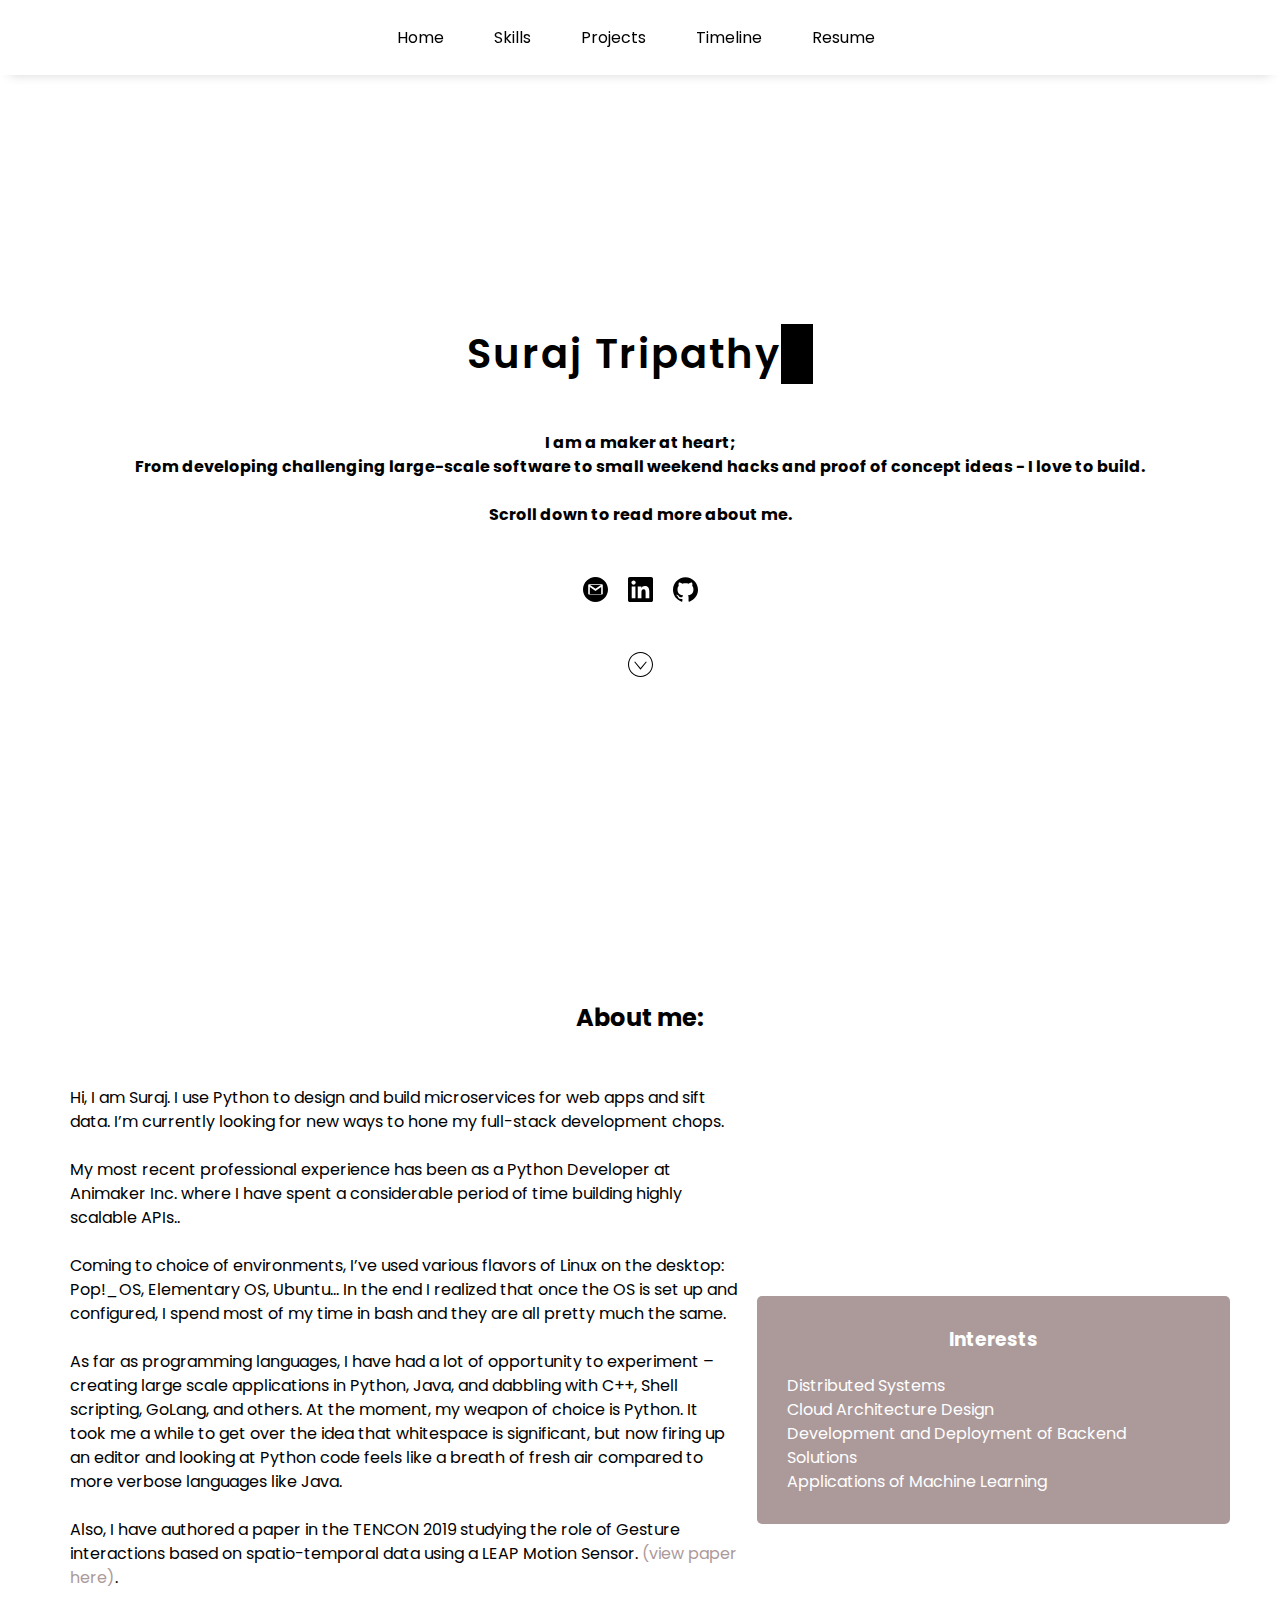
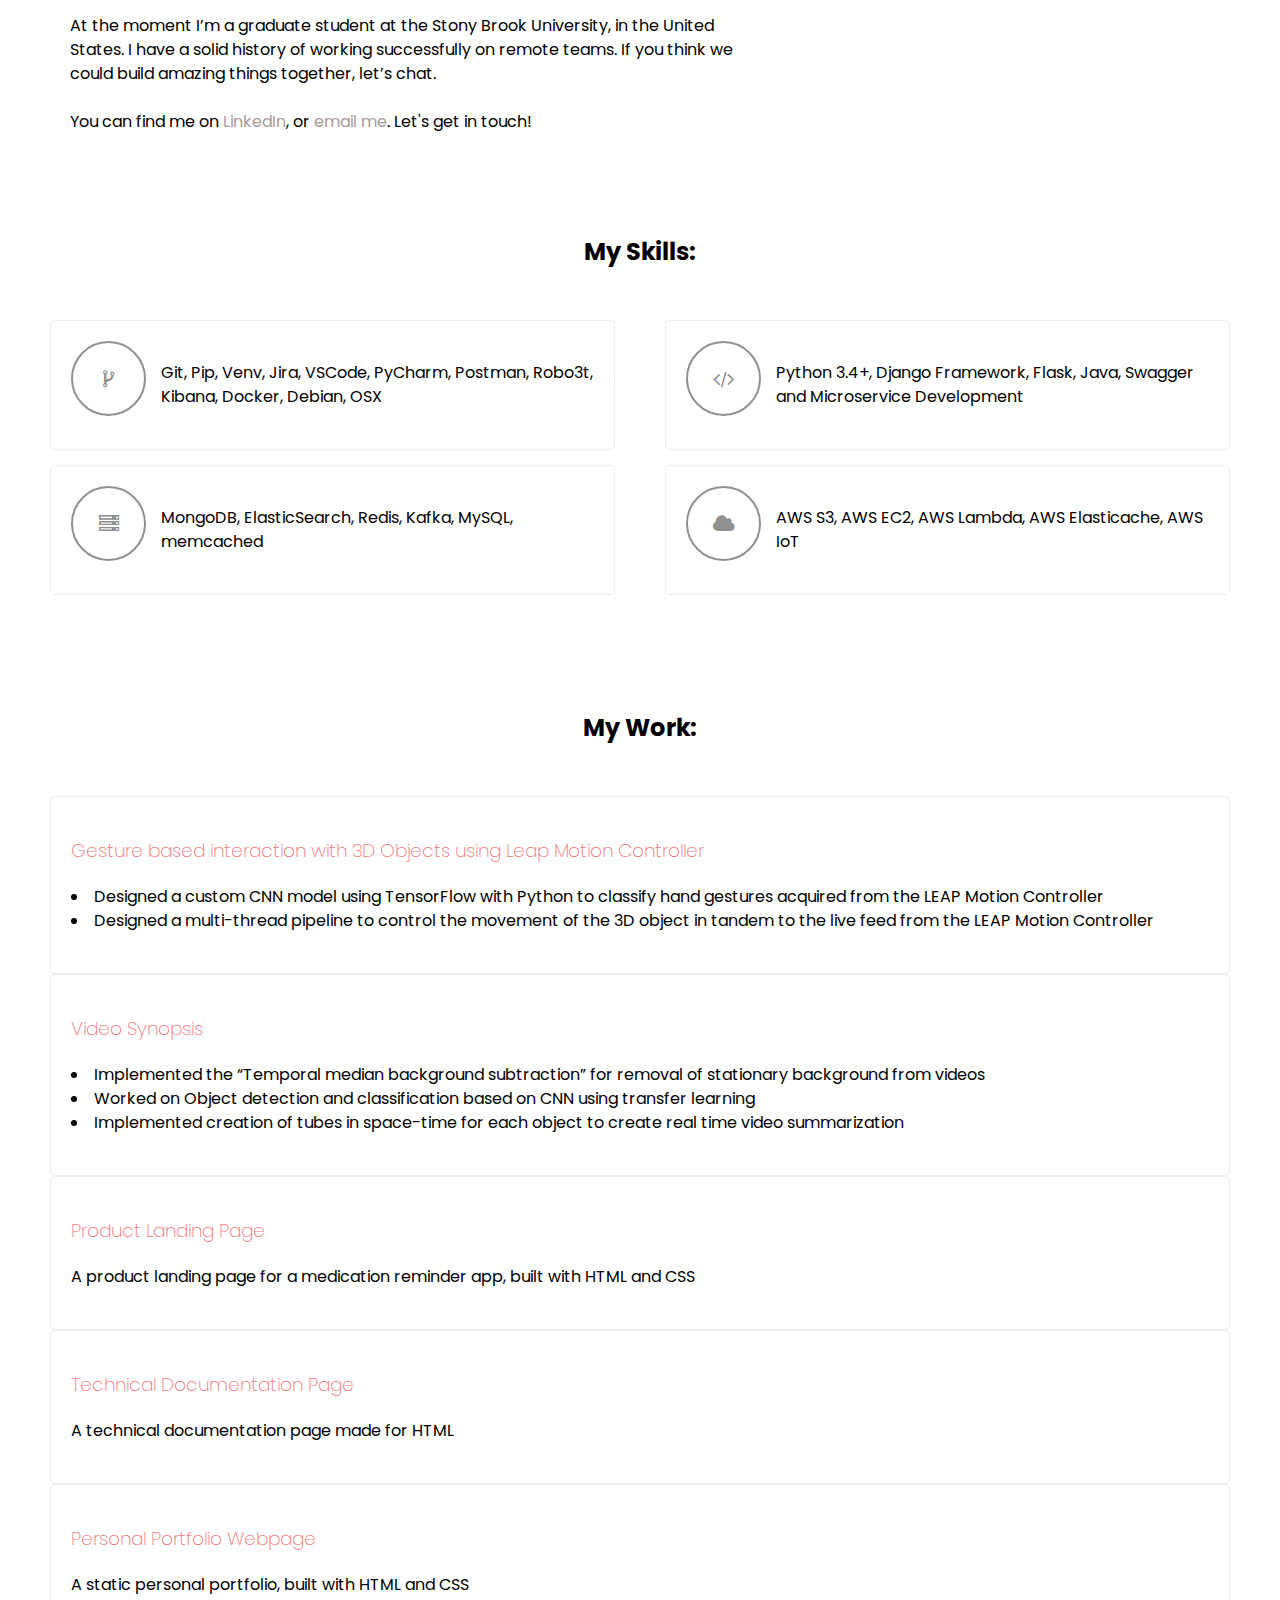
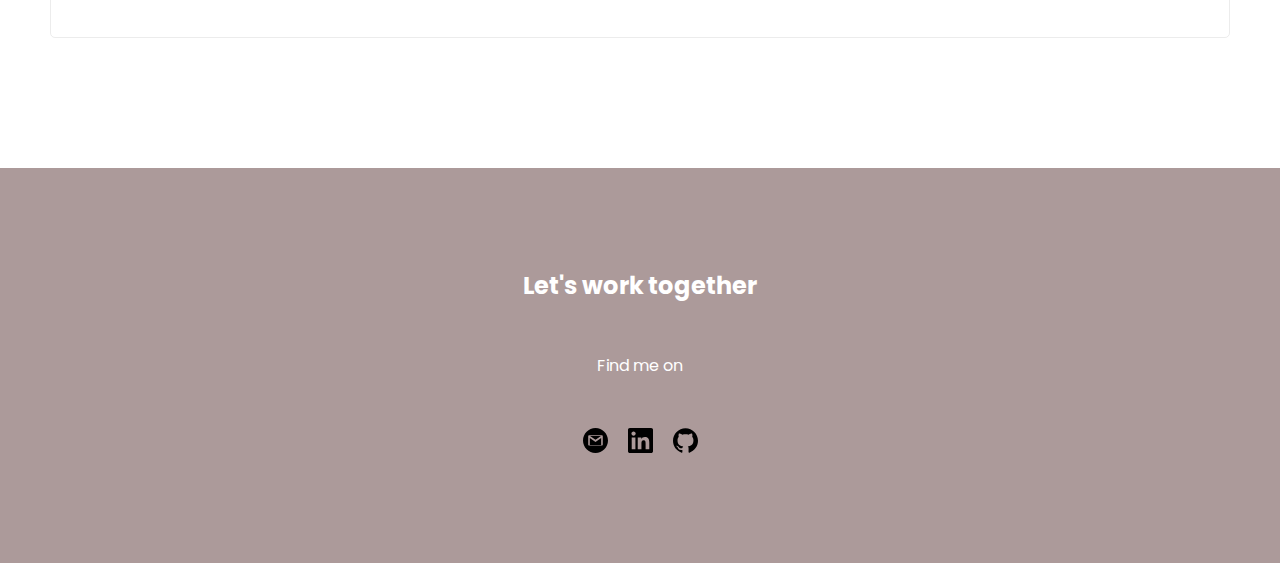
==== commit 92ab137e: "added timeline" ====
--- a/index.html
+++ b/index.html
@@ -92,13 +92,13 @@
       <br>
       <p>As far as programming languages, I have had a lot of opportunity to experiment – creating large scale applications in Python, Java, and dabbling with C++, Shell scripting, GoLang, and others. At the moment, my weapon of choice is Python. It took me a while to get over the idea that whitespace is significant, but now firing up an editor and looking at Python code feels like a breath of fresh air compared to more verbose languages like Java.</p>
       <br>
-      <p>Also, I have authored a paper in the TENCON 2019 studying the role of Gesture interactions based on spatio-temporal data using a LEAP Motion Sensor. <a href=https://ieeexplore.ieee.org/document/8929637 onmouseover="this.style.textDecoration='underline';" 
+      <p>Also, I have authored a paper in the TENCON 2019 studying the role of Gesture interactions based on spatio-temporal data using a LEAP Motion Sensor. <a style="color: #ac9a9a;" href=https://ieeexplore.ieee.org/document/8929637 onmouseover="this.style.textDecoration='underline';" 
         onmouseout="this.style.textDecoration='none';">(view paper here)</a>.</p>
       <br>
       <p>At the moment I’m a graduate student at the Stony Brook University, in the United States. I have a solid history of working successfully on remote teams. If you think we could build amazing things together, let’s chat.</p>
       <br>
       <p>You can find me on <a style="color: #ac9a9a;" href="https://www.linkedin.com/in/suraj-tripathy/" onmouseover="this.style.textDecoration='underline';" 
-        onmouseout="this.style.textDecoration='none';">LinkedIn</a>, or <a href="https://www.linkedin.com/in/suraj-tripathy/" onmouseover="this.style.textDecoration='underline';" 
+        onmouseout="this.style.textDecoration='none';">LinkedIn</a>, or <a style="color: #ac9a9a;" href="https://www.linkedin.com/in/suraj-tripathy/" onmouseover="this.style.textDecoration='underline';" 
         onmouseout="this.style.textDecoration='none';">email me</a>.
 
         Let's get in touch!</p>
@@ -157,7 +157,6 @@
 
 <section id="projects">
   <h2>My Work:</h2>
-  <p>Here's a list of projects I built for the Responsive Web Design Certification on freeCodeCamp.</p>
 
   <div>
     <div class="card">
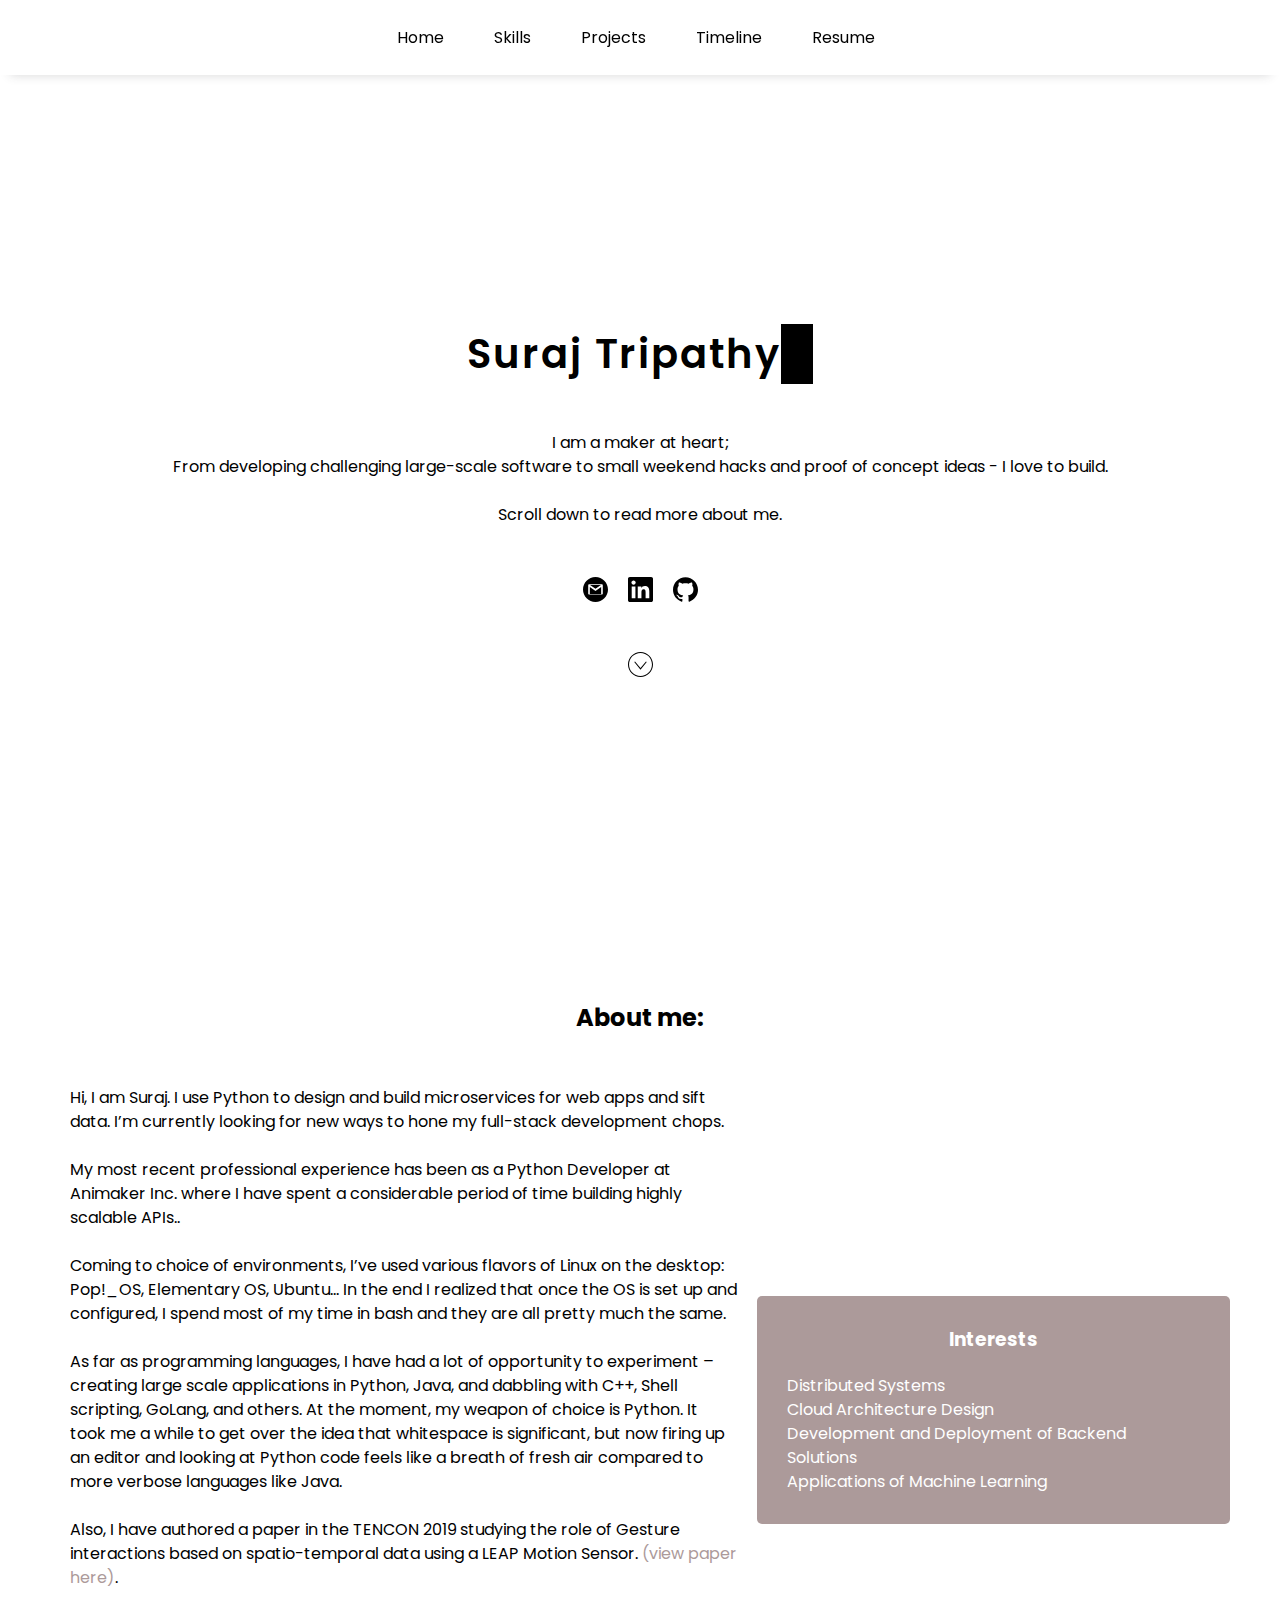
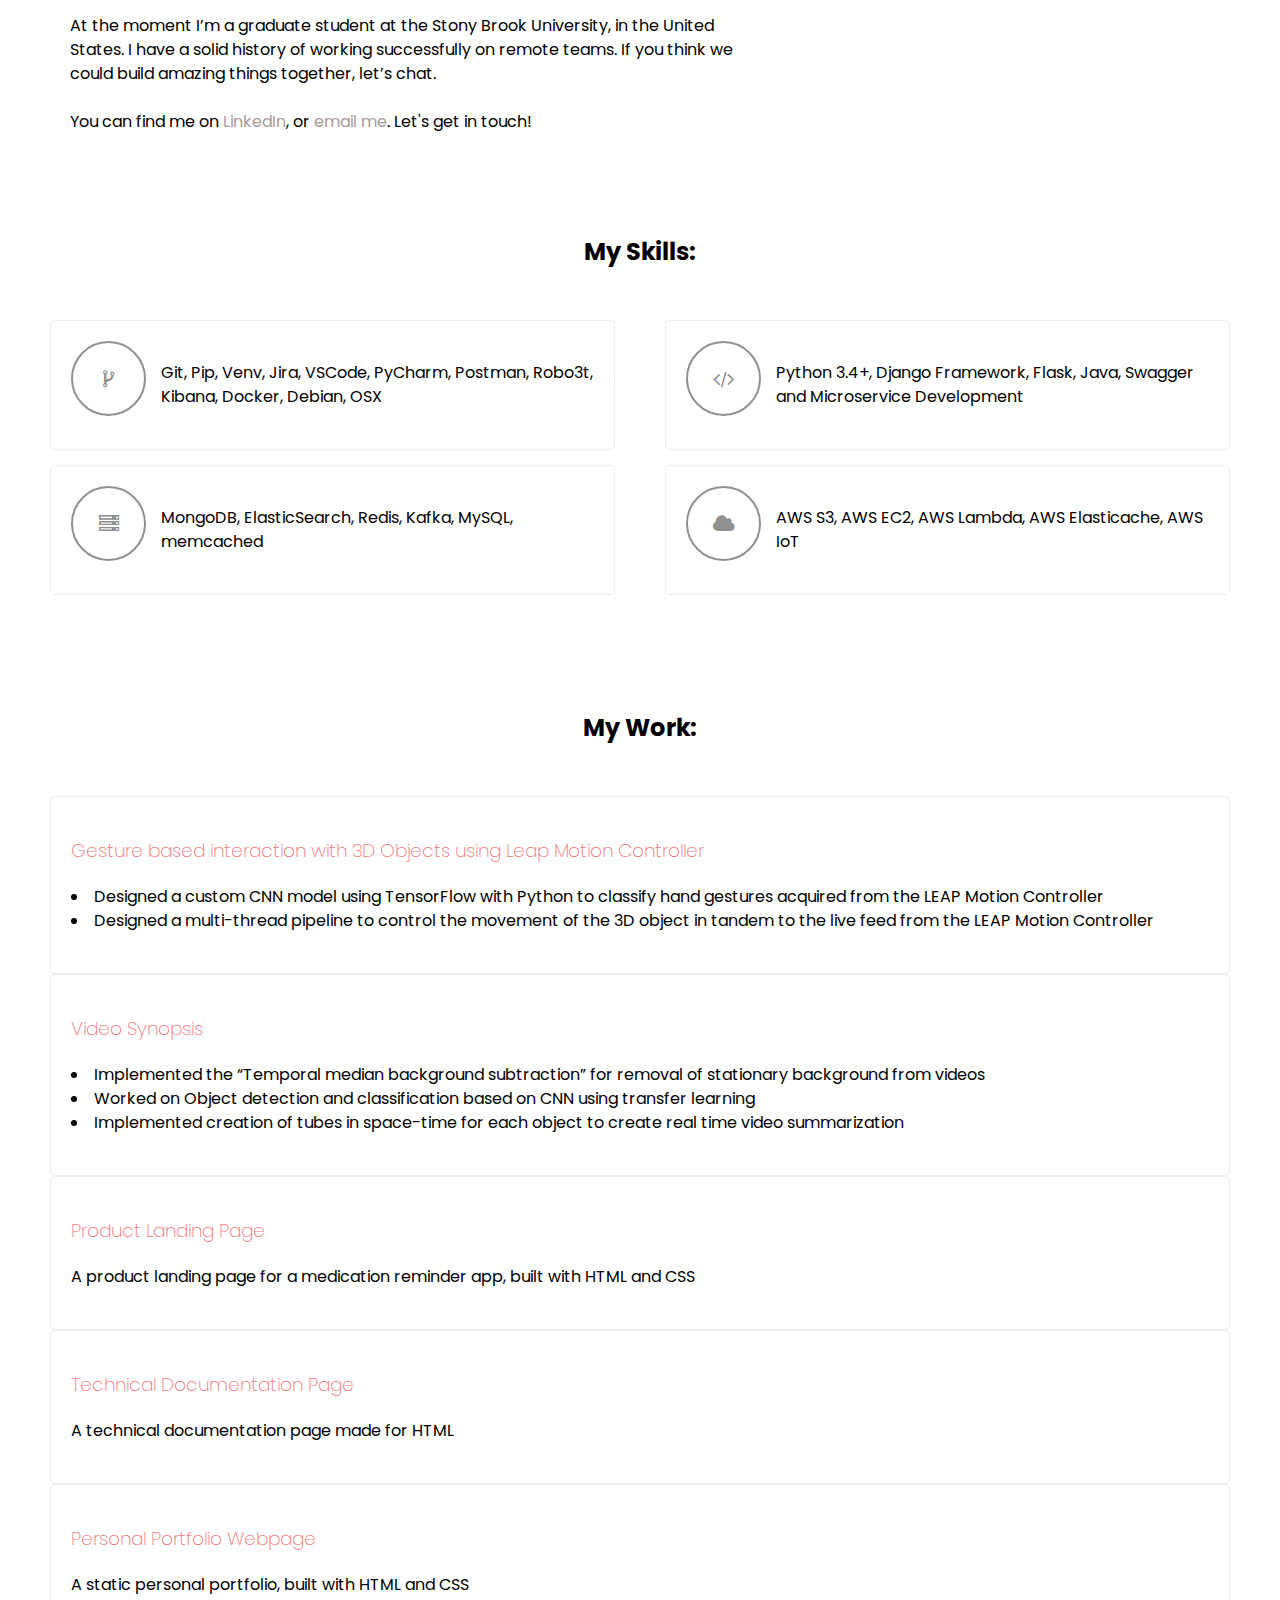
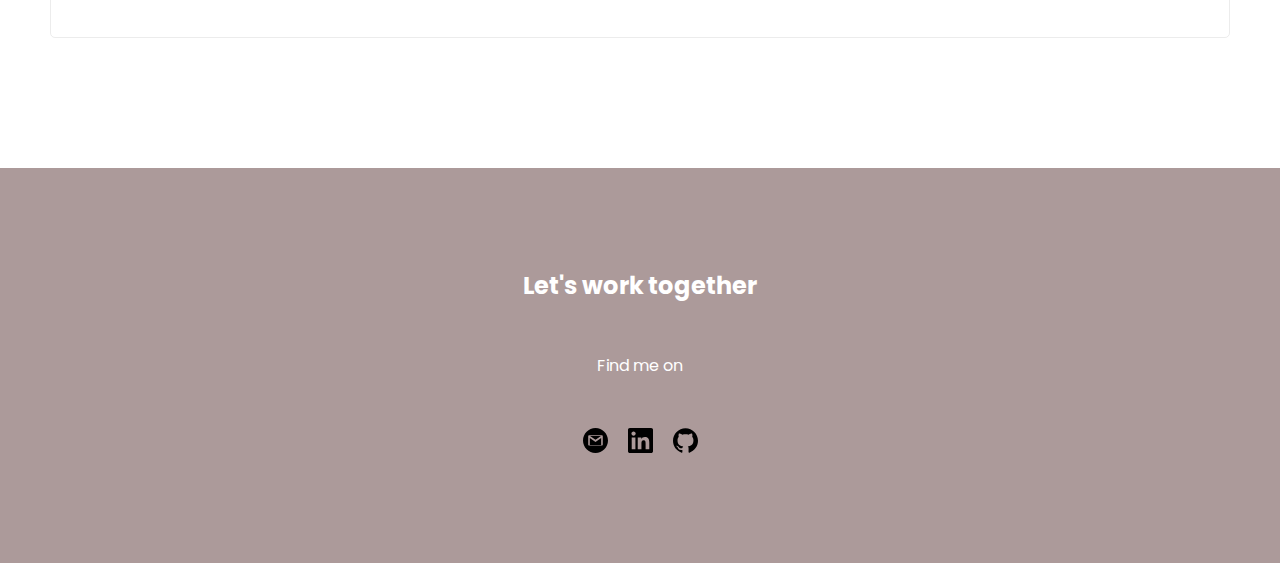
==== commit 169c51e9: "added timeline" ====
--- a/index.html
+++ b/index.html
@@ -56,10 +56,10 @@
       <h1><a href="#">Suraj Tripathy</a></h1>
     </div>
     <div style="text-align: center;">
-      <h4>I am a maker at heart;</h4> 
-      <h4>From developing challenging large-scale software to small weekend hacks and proof of concept ideas - I love to build.</h4>
-      <br>
-      <h4>Scroll down to read more about me.</h4>
+      <p>I am a maker at heart;</p> 
+      <p>From developing challenging large-scale software to small weekend hacks and proof of concept ideas - I love to build.</p>
+      <br>
+      <p>Scroll down to read more about me.</p>
     </div>
     <div class="contact-links">
       <a href="mailto:​suraj.tripathy007@gmail.com" target="_blank" class="contact-details">
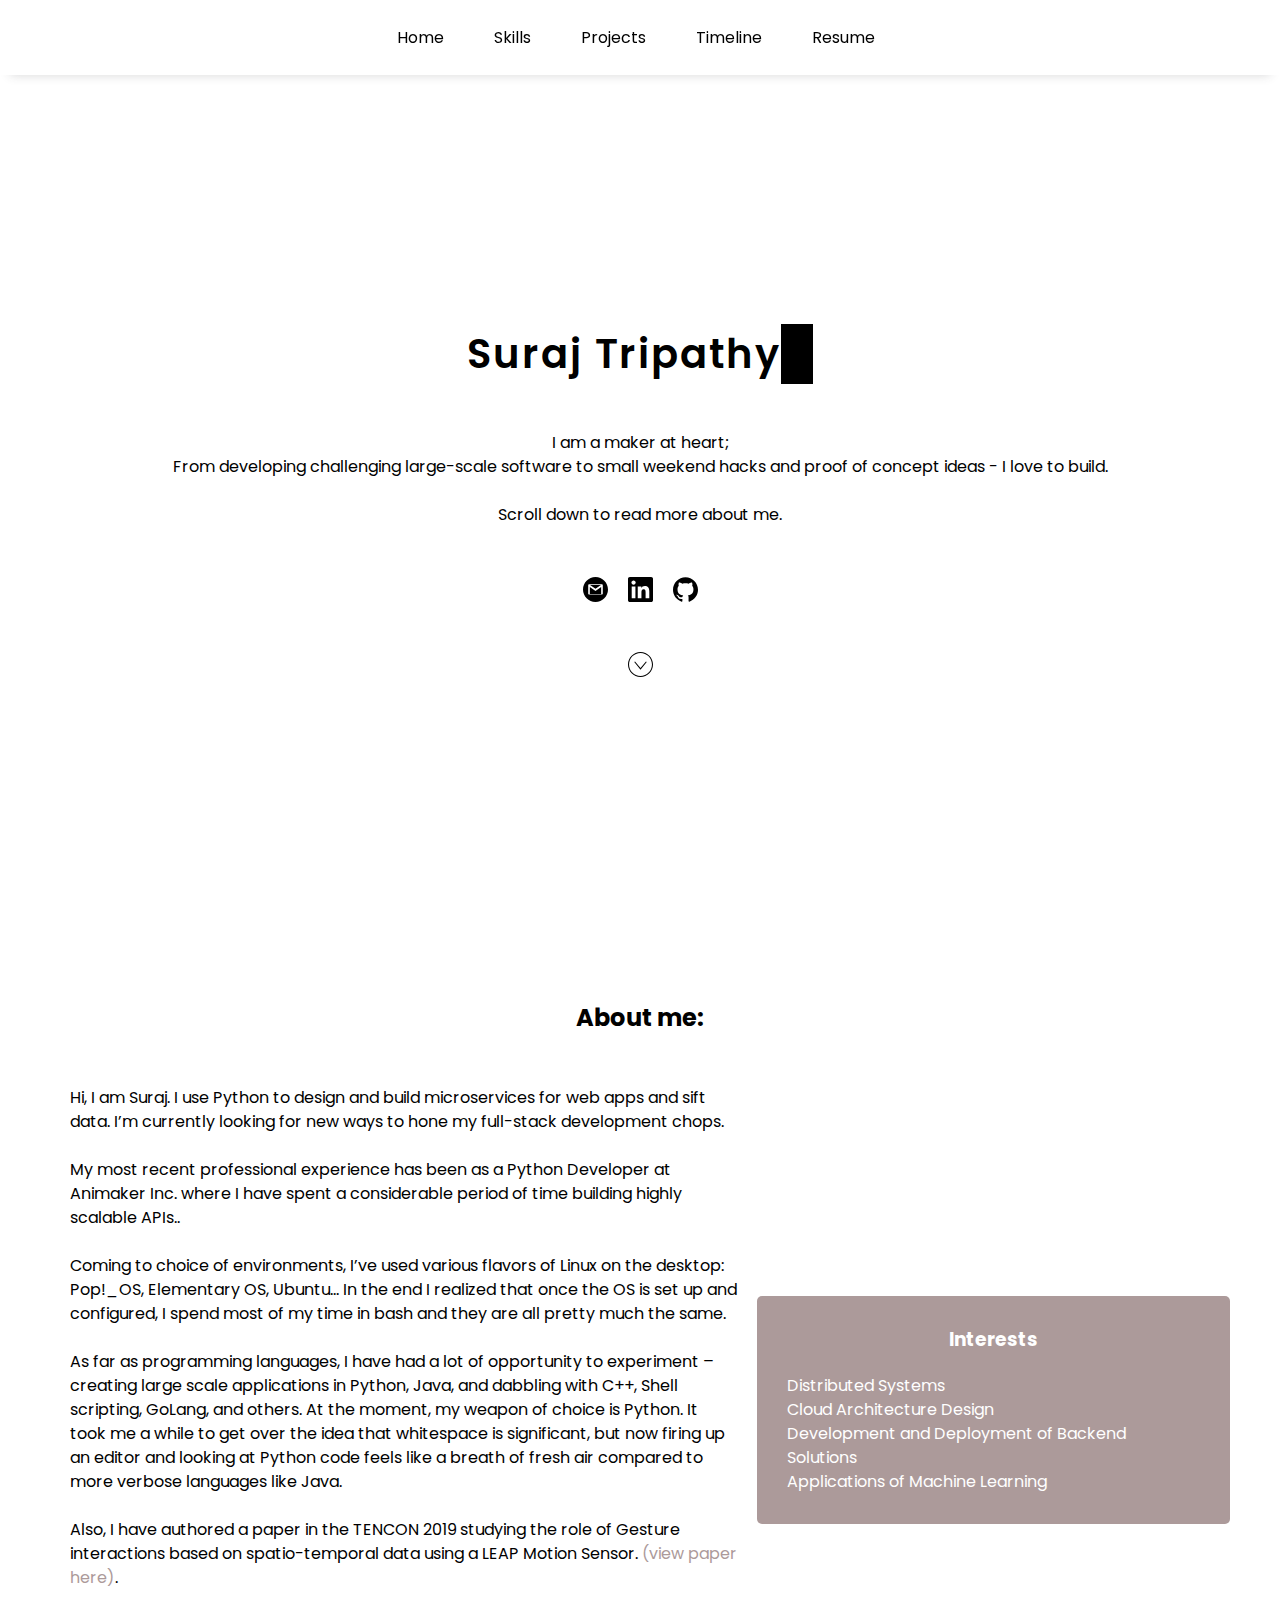
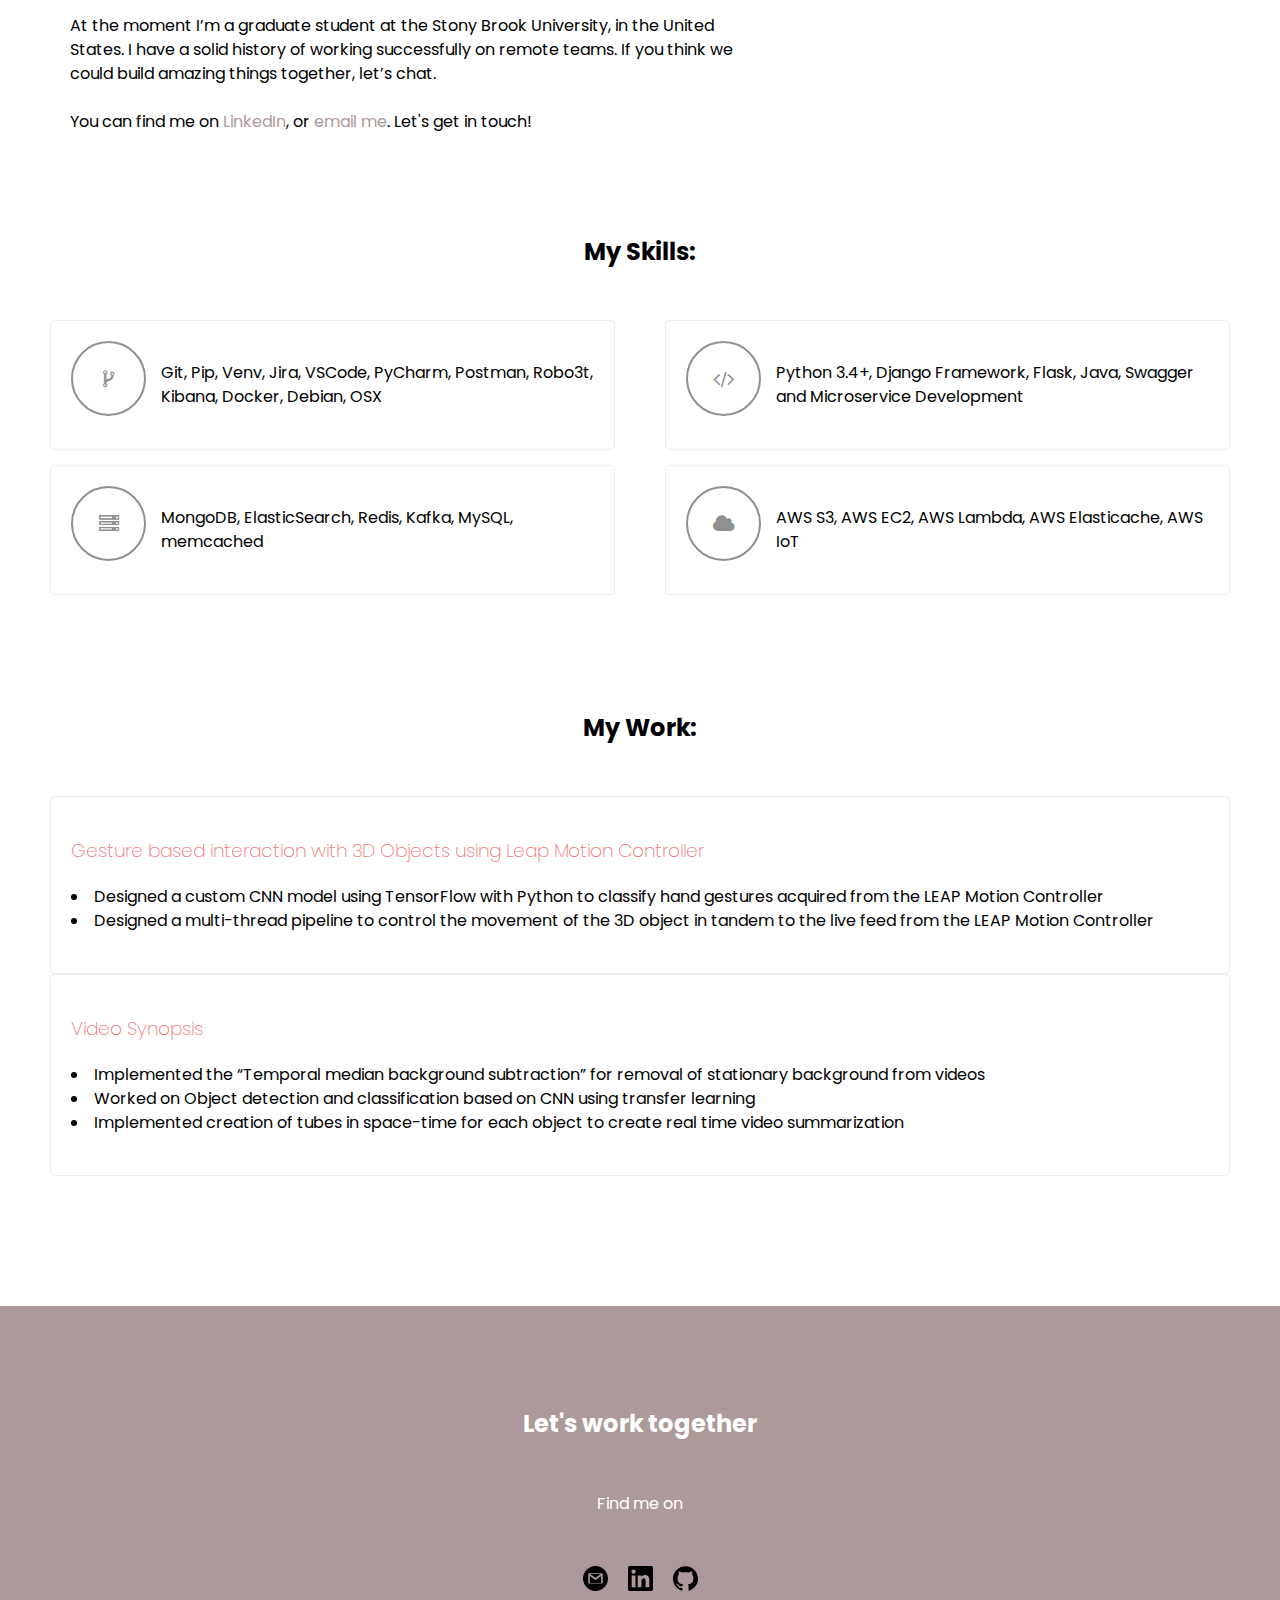
==== commit 31a6ce25: "added timeline" ====
--- a/index.html
+++ b/index.html
@@ -176,40 +176,13 @@
     <div class="card">
       <div class="desc">
         <h3 class="project-tile">
-          <a href="fakelink">Video Synopsis</a>
+          <a href="#fakelink">Video Synopsis</a>
         </h3>
         <ul>
           <li>Implemented the “Temporal median background subtraction” for removal of stationary background from videos</li>
           <li>Worked on Object detection and classification based on CNN using transfer learning</li>
           <li>Implemented creation of tubes in space-time for each object to create real time video summarization</li>
         </ul>
-      </div>
-    </div>
-
-    <div class="card">
-      <div class="desc">
-        <h3 class="project-tile">
-          <a href="fakelink">Product Landing Page</a>
-        </h3>
-        <p>A product landing page for a medication reminder app, built with HTML and CSS</p>
-      </div>
-    </div>
-
-    <div class="card">
-      <div class="desc">
-        <h3 class="project-tile">
-          <a href="fakelink">Technical Documentation Page</a>
-        </h3>
-        <p>A technical documentation page made for HTML</p>
-      </div>
-    </div>
-
-    <div class="card">
-      <div class="desc">
-        <h3 class="project-tile">
-          <a href="fakelink">Personal Portfolio Webpage</a>
-        </h3>
-        <p>A static personal portfolio, built with HTML and CSS</p>
       </div>
     </div>
   </div>
